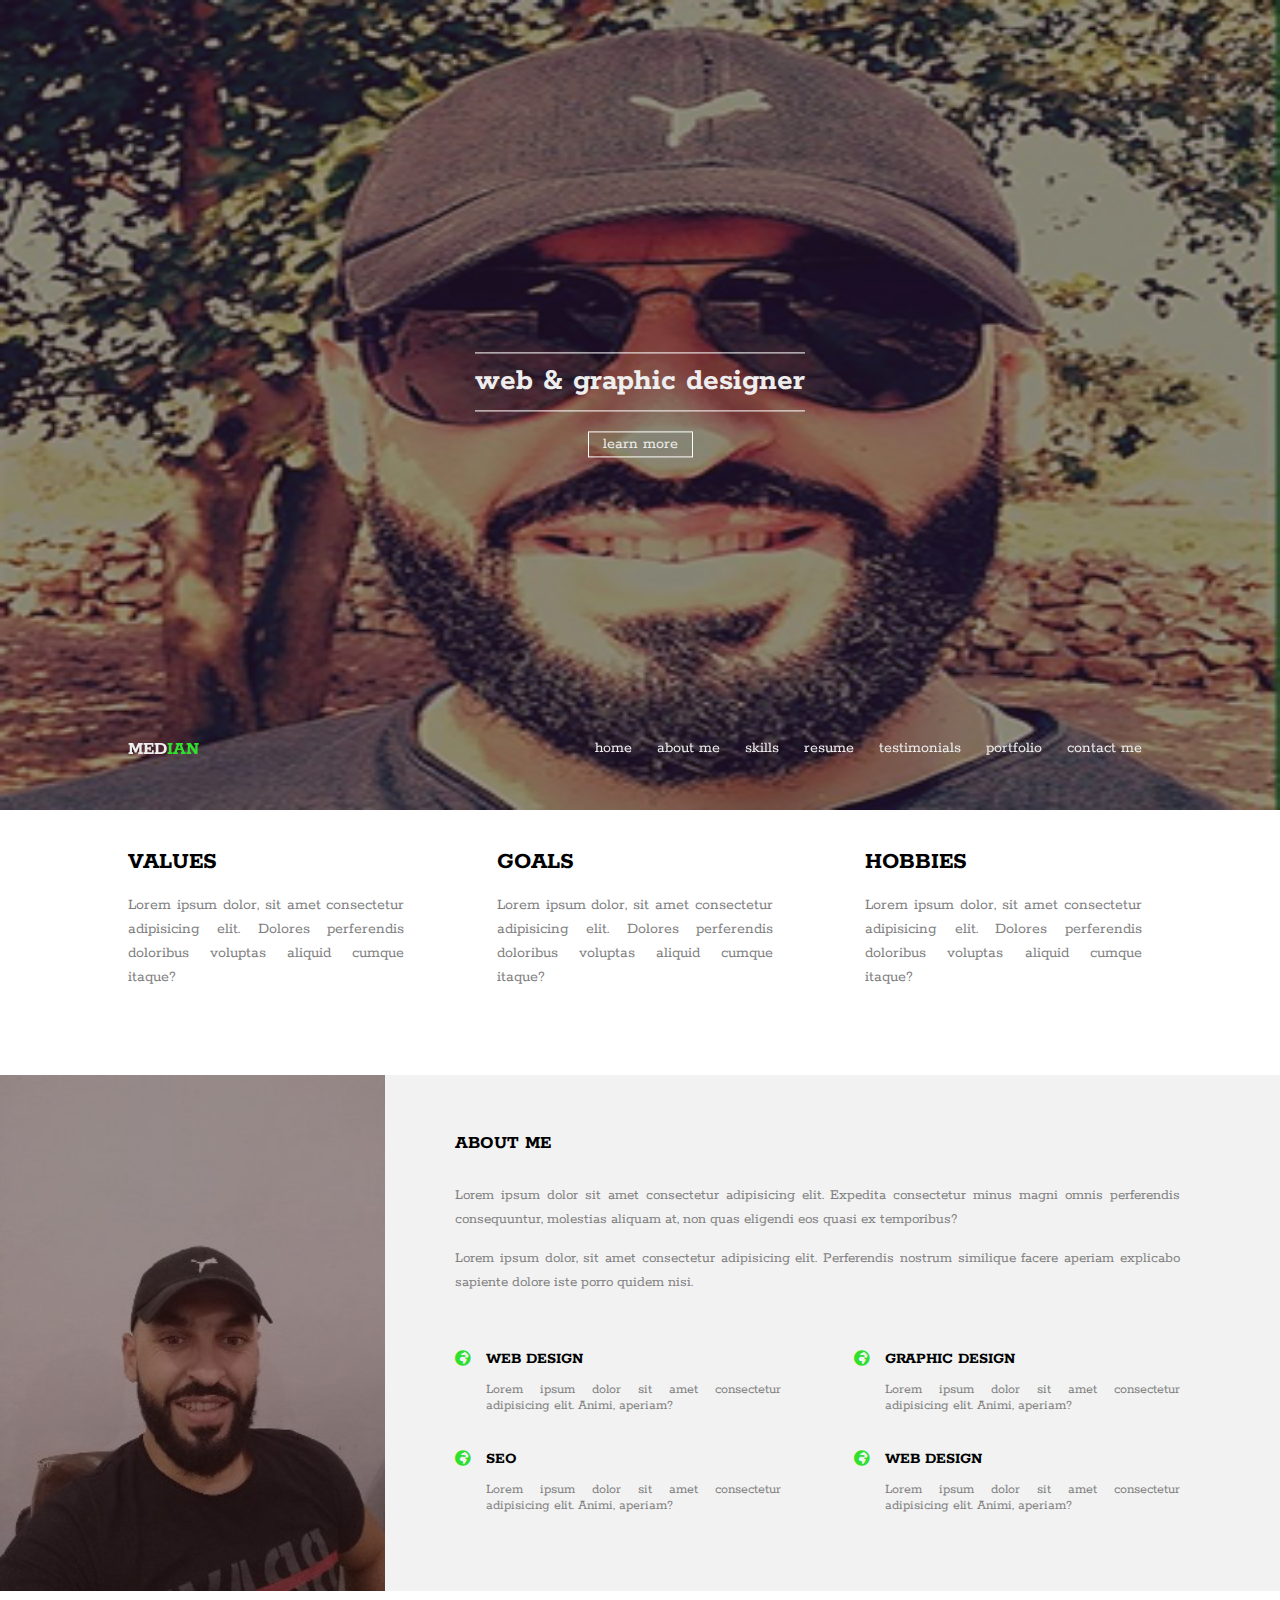
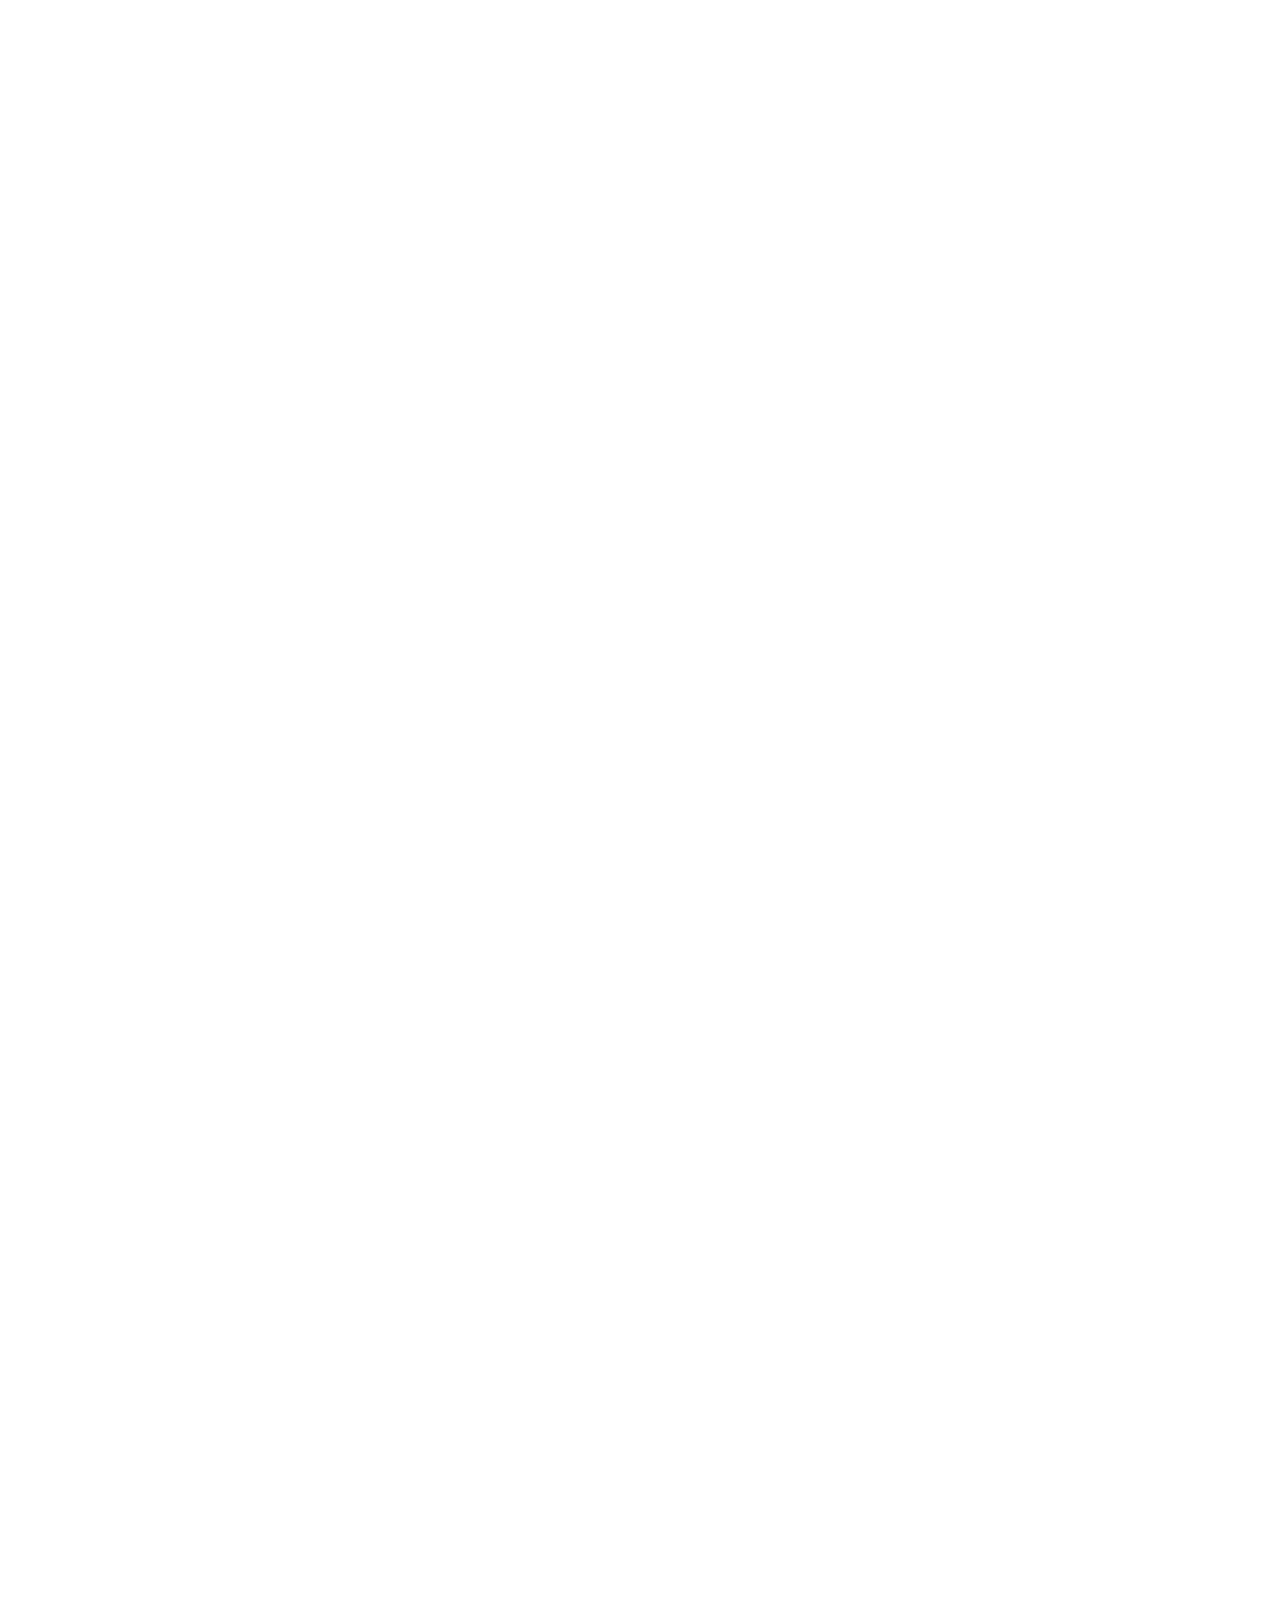
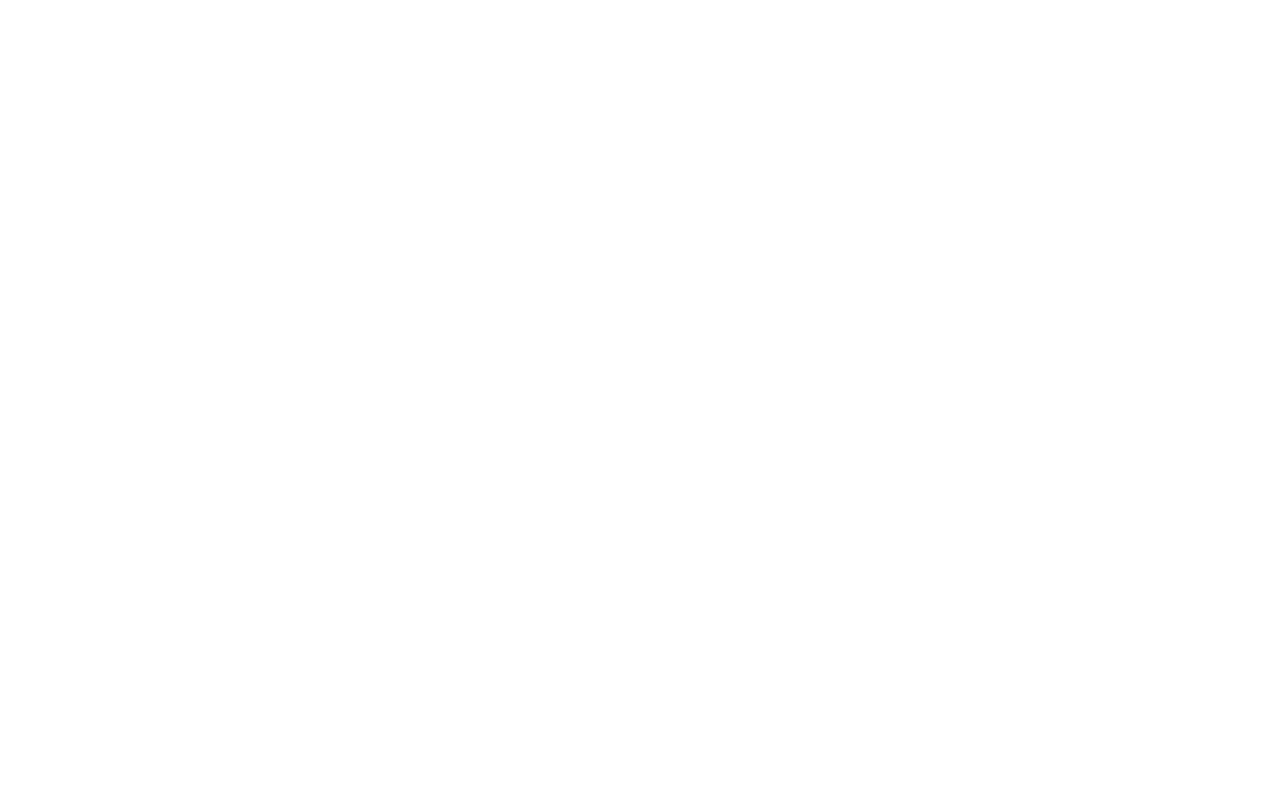
==== index.html @ 23474f19 "start" ====
<!DOCTYPE html>
<html lang="en" dir="ltr">

<head>
	<!-- main meta rules-->
	<meta charset="utf-8">
	<meta name="viewport" content="width=device-width, initial-scale=1">
	<!-- this for old browsers like edge  -->
	<meta http-equiv="X-UA-Compatible" content="ie=edge">
	<!-- main font for this web -->
	<link href="https://fonts.googleapis.com/css2?family=Rokkitt:wght@300&display=swap" rel="stylesheet">
	<!-- the best reset-->
	<link rel="stylesheet" href="css/normalize.css">
	<!-- font awesome-->
	<link rel="stylesheet" href="css/all.min.css">
	<!-- main css style files-->
	<link rel="stylesheet" href="css/style.css">
	<!-- to make old internet explore undestand new tags like header... or if was your own tag that you are created .....etc-->
	<script src="js/html5shiv.min.js"></script>
	<!-- JQuery library-->

	<title>median resume</title>
</head>

<body>
	<header>
		<div class="overlay">
			<div class="container">
				<div class="header_content">
					<div class="header_head">
						<h1 class="header_head_title">web & graphic designer</h1>
						<button>learn more</button>
					</div>
					<!-- ==============- -->
				</div>
			</div>
		</div>
	</header>

	<nav class="header_list">
		<div class="container">
			<h3 class="upper">med<span>ian</span></h3>
			<ul>
				<li><a class="m" href="#">home</a></li>
				<li><a href="#">about me</a></li>
				<li><a href="#">skills</a></li>
				<li><a href="#">resume</a></li>
				<li><a href="#">testimonials</a></li>
				<li><a href="#">portfolio</a></li>
				<li><a href="#">contact me</a></li>
			</ul>
		</div>
	</nav>
	<section class="info">
		<div class="container">
			<div class="info_content">
				<div class="info_content_item">
					<h2 class="upper">values</h2>
					<p>Lorem ipsum dolor, sit amet consectetur adipisicing elit.
						Dolores perferendis doloribus voluptas aliquid cumque itaque?</p>
				</div>
				<div class="info_content_item">
					<h2 class="upper">goals</h2>
					<p>Lorem ipsum dolor, sit amet consectetur adipisicing elit.
						Dolores perferendis doloribus voluptas aliquid cumque itaque?</p>
				</div>
				<div class="info_content_item">
					<h2 class="upper">hobbies</h2>
					<p>Lorem ipsum dolor, sit amet consectetur adipisicing elit.
						Dolores perferendis doloribus voluptas aliquid cumque itaque?</p>
				</div>
			</div>
		</div>
	</section>
	<!-- end info -->
	<section class="about">
		<div class="about_content">
			<div class="about_left">
				<div class="about_left_content">
					<div class="overlay"></div>
					<div class="about_left_content_img">
						<img src="images/mdian.jpeg" alt="my photo">
					</div>
				</div>
			</div>
			<!-- end about_left -->
			<div class="about_right">
				<div class="about_right_content">
					<div class="about_right_content_top">
						<h3 class="upper">about me</h3>
						<p>Lorem ipsum dolor sit amet consectetur adipisicing elit.
							Expedita consectetur minus magni omnis perferendis consequuntur, molestias aliquam at, non
							quas eligendi eos quasi ex temporibus?</p>
						<p>Lorem ipsum dolor, sit amet consectetur adipisicing elit. Perferendis nostrum
							similique facere aperiam explicabo sapiente dolore iste porro quidem nisi.</p>
					</div>
					<div class="about_right_content_bottom">
						<div class="bottom_content">
							<div class="bottom_content_item">
								<i class="icon fas fa-globe-africa"></i>
								<h4 class="upper">web design</h4>
								<p>Lorem ipsum dolor sit amet consectetur adipisicing elit. Animi, aperiam?</p>
							</div>
							<div class="bottom_content_item">
								<i class="icon fas fa-globe-africa"></i>
								<h4 class="upper">graphic design</h4>
								<p>Lorem ipsum dolor sit amet consectetur adipisicing elit. Animi, aperiam?</p>
							</div>
							<div class="bottom_content_item">
								<i class="icon fas fa-globe-africa"></i>
								<h4 class="upper">seo</h4>
								<p>Lorem ipsum dolor sit amet consectetur adipisicing elit. Animi, aperiam?</p>
							</div>
							<div class="bottom_content_item">
								<i class="icon fas fa-globe-africa"></i>
								<h4 class="upper">web design</h4>
								<p>Lorem ipsum dolor sit amet consectetur adipisicing elit. Animi, aperiam?</p>
							</div>
						</div>
					</div>
				</div>
			</div>
			<!-- end about_right -->
		</div>
		<!-- end about content -->
	</section>
	<!-- end about -->

	<!-- start my skills  -->
		
	<!-- end my skills  -->



	<script src="js/jquery-3.4.1.min.js"></script>
	<!-- my java script plugins-->
	<script src="js/plugins.js"></script>
</body>

</html>
---- css/style.css ----
/* ============================
start global style
=============================== */


/* =============================
end global style 
=================================*/

/* ===================================
start common style 
=======================================*/


body {
  font-family: 'Rokkitt', serif;
  height: 4000px;
}

.container {
  width: 80%;
  margin: auto;
}

ul {
  list-style-type: none;
  padding: 0;
  margin: 0;
}

a {
  text-decoration: none;
}

header h1,
h2 {
  padding: 0;
  margin: 0;
}

.overlay {
  position: absolute;
  top: 0;
  left: 0;
  right: 0;
  bottom: 0;
  width: 100%;
  height: 100%;
  background-color: rgb(49, 26, 26, 0.5);
}

.upper {
  text-transform: uppercase;
}

:root {
  --green-color: rgb(47, 224, 47);
}

/*======================================
 end common style 
 =======================================*/
/* start header  */
header {
  position: relative;
  background: url(../images/mypic.jpg) center no-repeat;
  background-size: 100% 100%;
  /* background-attachment: fixed; */
  height: 90vh;
  color: #fff;
  text-align: center;

}

.header-content {}

.header_head {
  position: absolute;
  top: 50%;
  left: 50%;
  transform: translate(-50%, -50%);
  color: #eee;

}

.header_head_title {
  border-top: 1px solid white;
  border-bottom: 1px solid white;
  padding: 10px 0;
  margin-bottom: 20px;
}

.header_head button {
  background-color: transparent;
  border: 0;
  color: #eee;
  padding: 3px 14px;
  border: 1px solid white;
}

.header_head button:hover {
  background-color: var(--green-color);
  color: white;
  cursor: pointer;
}

.header_list {
  position: sticky;
  top: 0;
  margin-top: -90px;
  overflow: hidden;
  transition: all .7 ease-in-out;
  z-index: 1000;
}

.header_list h3 {
  float: left;
  color: #eee
}

.header_list h3 span {
  color: rgb(47, 224, 47);

}

.header_list ul {
  float: right;
  margin-top: 14px;
}

.header_list ul li {
  display: inline-block
}

.header_list ul li a {
  display: inline-block;
  color: #eee;
  padding: 5px 10px
}

.header_list ul li a:hover {
  color: rgb(47, 224, 47);
}

/* end header */

/* start info */
.info_content {
  padding: 70px 0;
  display: flex;
  justify-content: space-between;
}

.info_content_item {
  width: 27%;
  text-align: justify;
  margin-right: 1%;
}

.info_content_item p {
  color: gray;
  font-size: 16px;
  line-height: 1.5;

}

/* end info */
/* start about */
.about {
  box-sizing: border-box;
  height: 30vh;
  text-align: justify;
}

.about_content {
  display: flex;
}

.about_left {
  width: 34%;
  position: relative;
}

.about_left_content_img {
  width: 100%;
  height: 516px;
}

.about_left_content_img img {
  width: 100%;
  height: 100%;
}


.about_right {
  width: 64%;
  background-color: #f2f2f2;
  padding: 30px 100px 30px 70px;
}

.about_right_content_top h3 {
  padding: 10px 0;
}

.about_right_content_top p {
  color: gray;
  font-size: 15px;
  line-height: 1.6;
}

.about_right_content_bottom {
  padding-top: 40px;
}

.bottom_content {
  display: flex;
  flex-wrap: wrap;
}

.bottom_content_item {
  width: 45%;
  height: 100px;

}

.bottom_content_item:nth-child(odd) {
  margin-right: 10%;

}

.bottom_content_item h4 {
  padding: 0;
  margin: 0;
}

.bottom_content_item p {
  color: gray;
  font-size: 14px;

}

.bottom_content_item h4 {
  font-size: 16px;
  font-weight: bold;
}

.bottom_content_item .icon {
  height: 100%;
  float: left;
  margin-right: 15px;
  color: var(--green-color);
}


/* end about */








/*  i think you must do spicifec file for media query */

/* media qwery */

@media screen and (max:200px) {
  .container {
    grid-template-columns: 100%;
  }

}

@media only screen and (max-width: 600px) {
  body {
    background-color: lightblue;
  }

  .container {
    grid-template-columns: 100%;
  }

  .aside-content {
    grid-column: 1/2;
  }

  .main-content {
    grid-column: 1/2;
  }


}

/* media qwery */
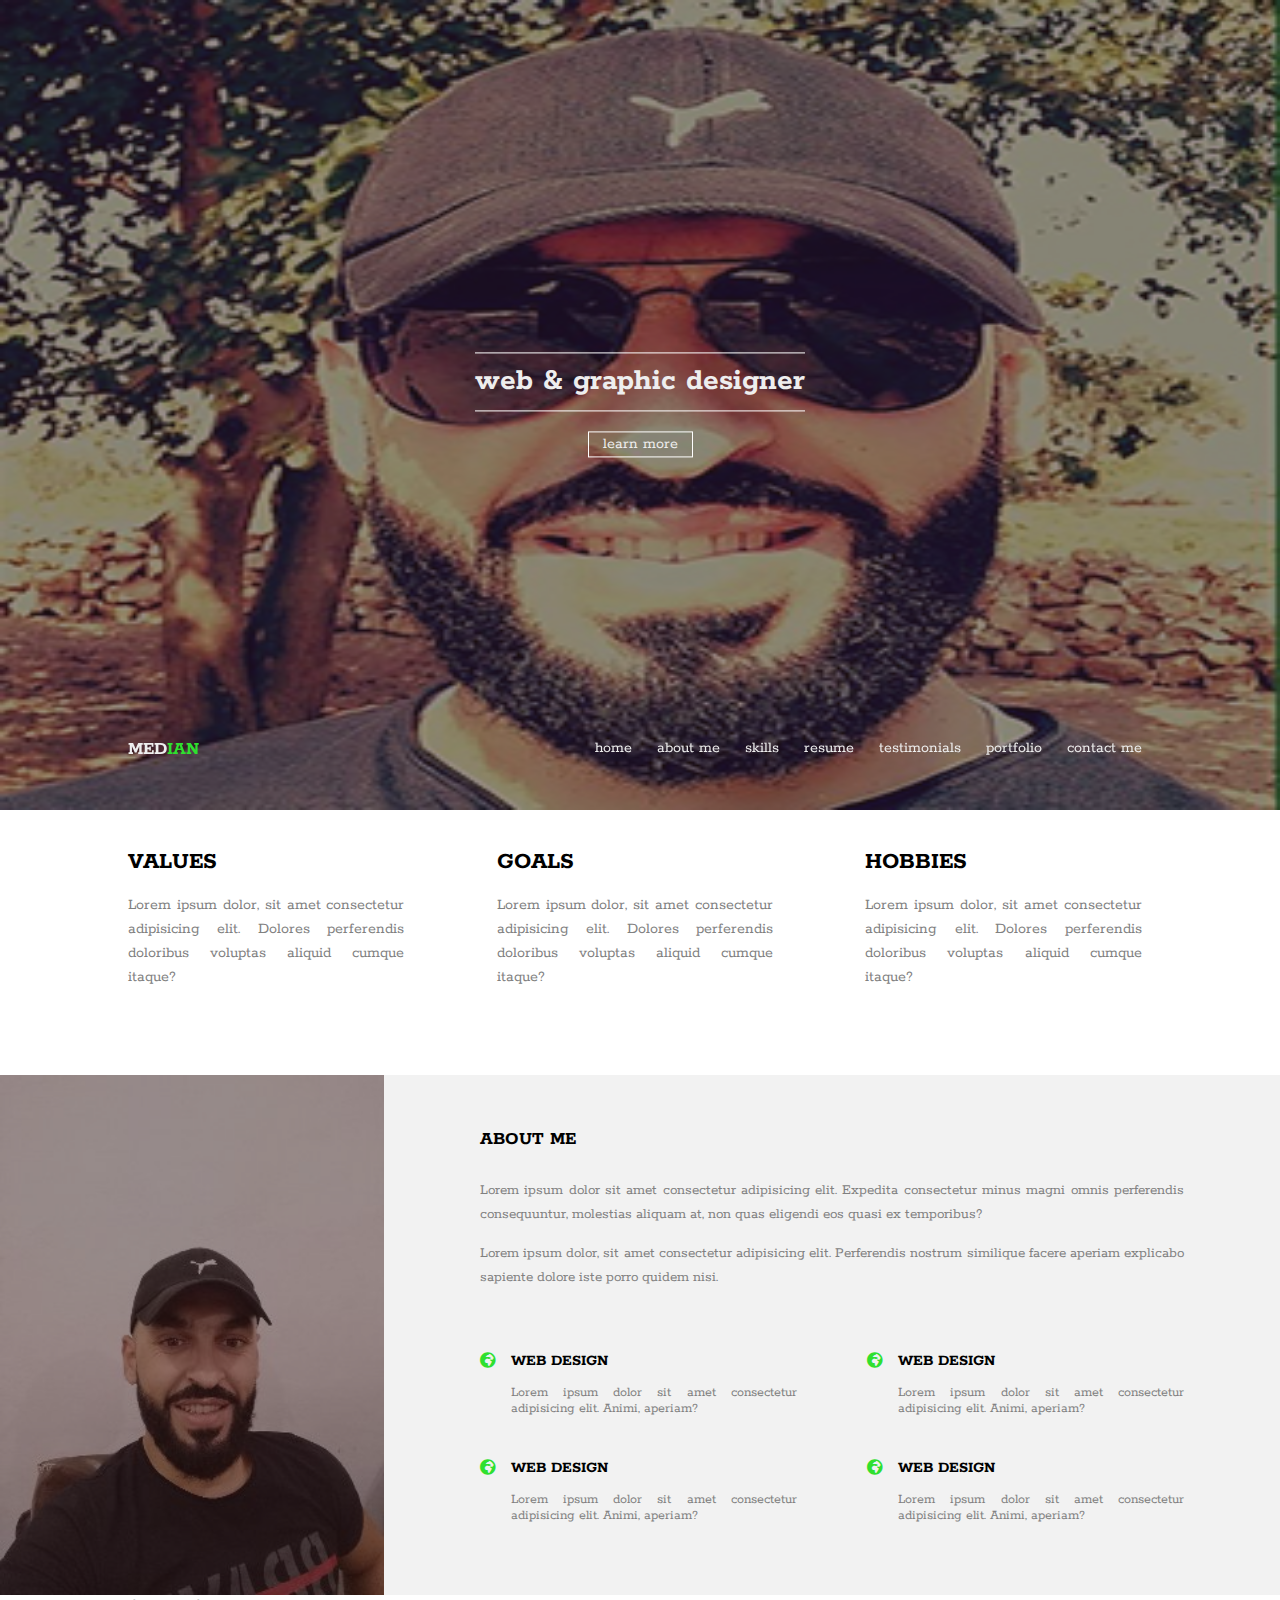
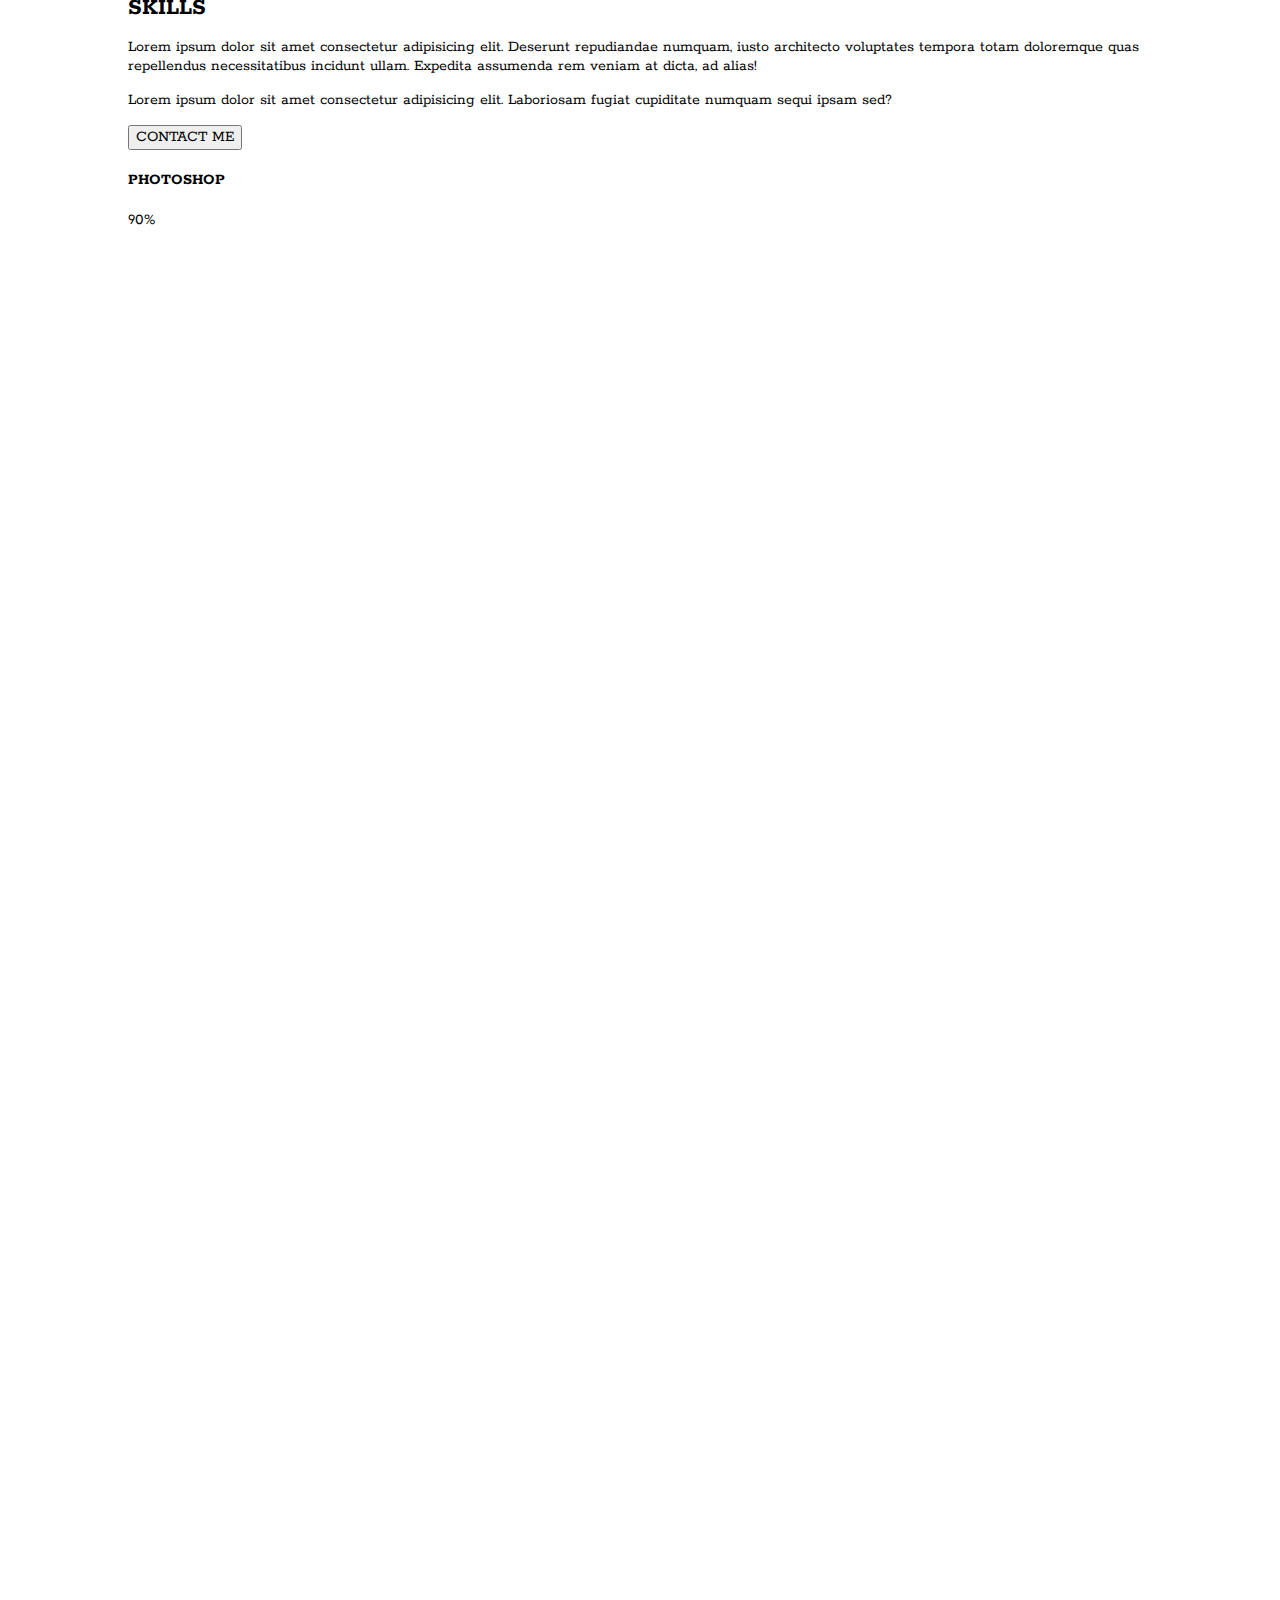
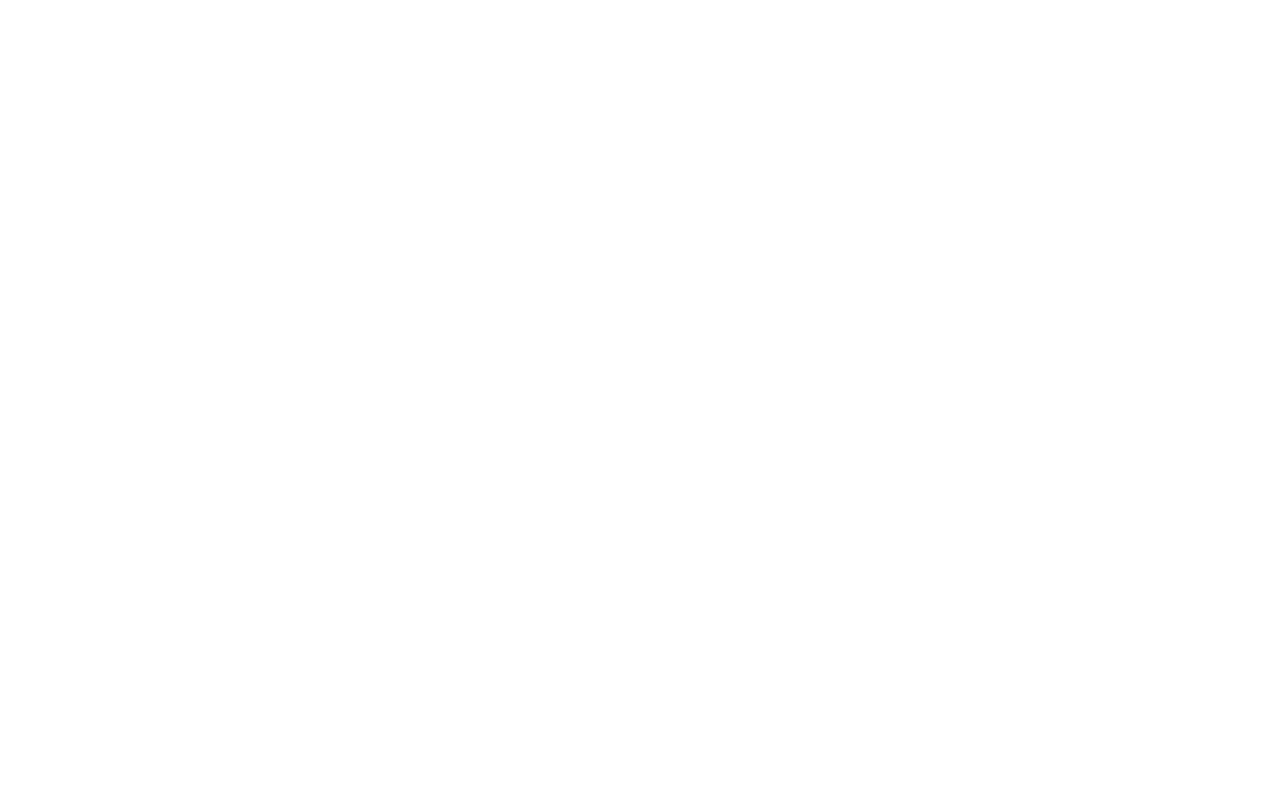
==== commit d4c864d6: "more things was wrong!" ====
--- a/index.html
+++ b/index.html
@@ -49,8 +49,10 @@
 				<li><a href="#">portfolio</a></li>
 				<li><a href="#">contact me</a></li>
 			</ul>
+
 		</div>
 	</nav>
+
 	<section class="info">
 		<div class="container">
 			<div class="info_content">
@@ -72,6 +74,7 @@
 			</div>
 		</div>
 	</section>
+
 	<!-- end info -->
 	<section class="about">
 		<div class="about_content">
@@ -103,12 +106,7 @@
 							</div>
 							<div class="bottom_content_item">
 								<i class="icon fas fa-globe-africa"></i>
-								<h4 class="upper">graphic design</h4>
-								<p>Lorem ipsum dolor sit amet consectetur adipisicing elit. Animi, aperiam?</p>
-							</div>
-							<div class="bottom_content_item">
-								<i class="icon fas fa-globe-africa"></i>
-								<h4 class="upper">seo</h4>
+								<h4 class="upper">web design</h4>
 								<p>Lorem ipsum dolor sit amet consectetur adipisicing elit. Animi, aperiam?</p>
 							</div>
 							<div class="bottom_content_item">
@@ -116,18 +114,51 @@
 								<h4 class="upper">web design</h4>
 								<p>Lorem ipsum dolor sit amet consectetur adipisicing elit. Animi, aperiam?</p>
 							</div>
+							<div class="bottom_content_item">
+								<i class="icon fas fa-globe-africa"></i>
+								<h4 class="upper">web design</h4>
+								<p>Lorem ipsum dolor sit amet consectetur adipisicing elit. Animi, aperiam?</p>
+							</div>
+
+
 						</div>
+
 					</div>
+
 				</div>
 			</div>
+
 			<!-- end about_right -->
 		</div>
 		<!-- end about content -->
 	</section>
 	<!-- end about -->
 
-	<!-- start my skills  -->
-		
+
+	<section class="skills">
+		<div class="container">
+			<h2 class="upper">skills</h2>
+			<div class="skills_content">
+				<div class="skill_left">
+					<p>Lorem ipsum dolor sit amet consectetur adipisicing elit. Deserunt repudiandae numquam,
+						iusto architecto voluptates tempora totam doloremque quas repellendus necessitatibus incidunt
+						ullam. Expedita assumenda rem veniam at dicta, ad alias!</p>
+					<p>Lorem ipsum dolor sit amet consectetur adipisicing elit. Laboriosam fugiat cupiditate numquam
+						sequi ipsam sed?</p>
+					<button class="upper">contact me</button>
+				</div>
+				<div class="skill_right">
+					<div class="skill_right_item">
+						<h4 class="upper">photoshop</h4>
+						<div class="back">
+							<div class="front">90%</div>
+						</div>
+					</div>
+				</div>
+			</div>
+		</div>
+	</section>
+
 	<!-- end my skills  -->
 
 
--- a/css/style.css
+++ b/css/style.css
@@ -55,6 +55,10 @@
 
 :root {
   --green-color: rgb(47, 224, 47);
+}
+
+.clearfix {
+  clear: both
 }
 
 /*======================================
@@ -118,6 +122,13 @@
   color: #eee
 }
 
+.here {
+  height: 30px;
+  background-color: gray;
+  margin: 20px 0;
+  clear: both
+}
+
 .header_list h3 span {
   color: rgb(47, 224, 47);
 
@@ -167,23 +178,29 @@
 /* end info */
 /* start about */
 .about {
-  box-sizing: border-box;
-  height: 30vh;
+
+  /* height: 30vh; */
   text-align: justify;
+
+
 }
 
 .about_content {
   display: flex;
+  flex-wrap: wrap;
 }
 
 .about_left {
-  width: 34%;
+  width: 30%;
   position: relative;
+  z-index: -1;
+  text-align: justify;
+
 }
 
 .about_left_content_img {
   width: 100%;
-  height: 516px;
+  height: 520px;
 }
 
 .about_left_content_img img {
@@ -193,9 +210,9 @@
 
 
 .about_right {
-  width: 64%;
+  width: 55%;
   background-color: #f2f2f2;
-  padding: 30px 100px 30px 70px;
+  padding: 2% 7.5%;
 }
 
 .about_right_content_top h3 {
@@ -220,6 +237,8 @@
 .bottom_content_item {
   width: 45%;
   height: 100px;
+  margin-top: 1%;
+  float: left;
 
 }
 
@@ -252,7 +271,26 @@
 }
 
 
+
+
 /* end about */
+/* start skills */
+.skills {}
+
+.skills_content {}
+
+.skill_left {}
+
+.skill_right {}
+
+.skill_right_item {}
+
+.back {}
+
+.front {}
+
+/* end skills */
+
 
 
 
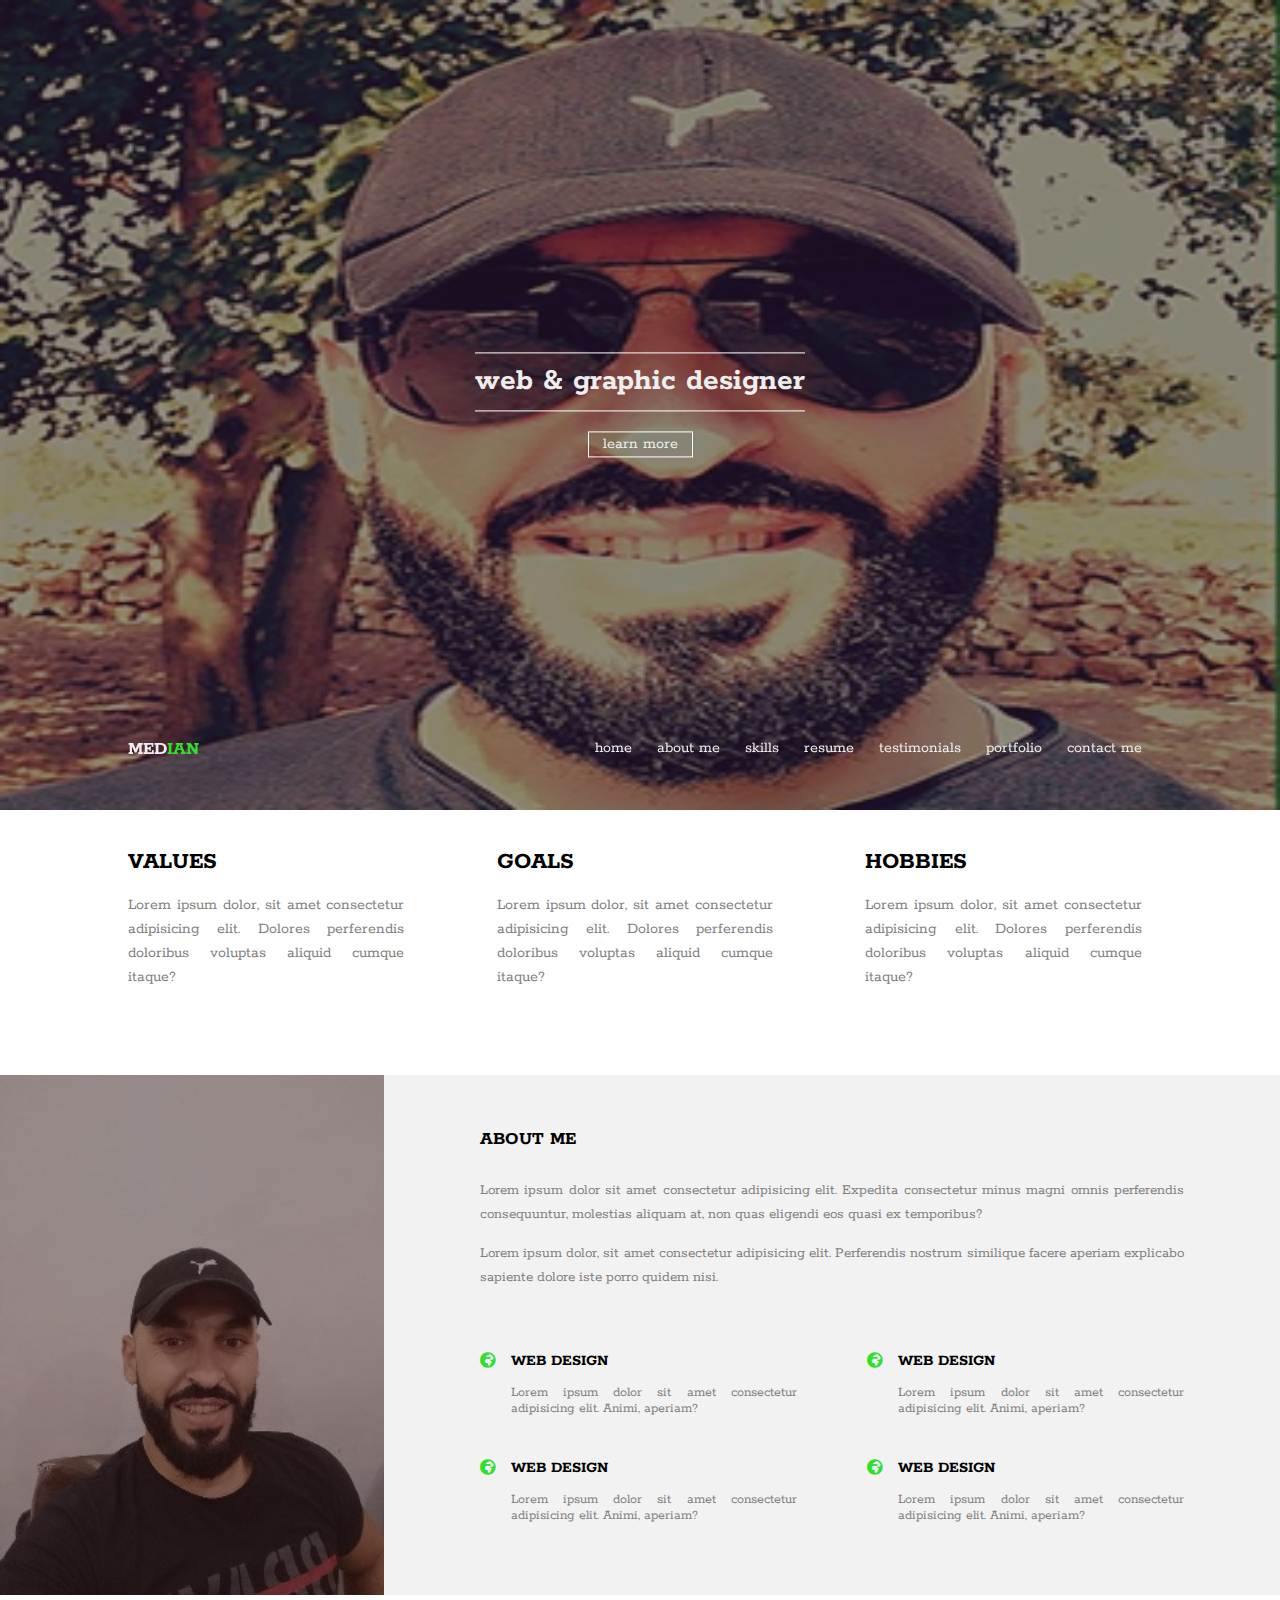
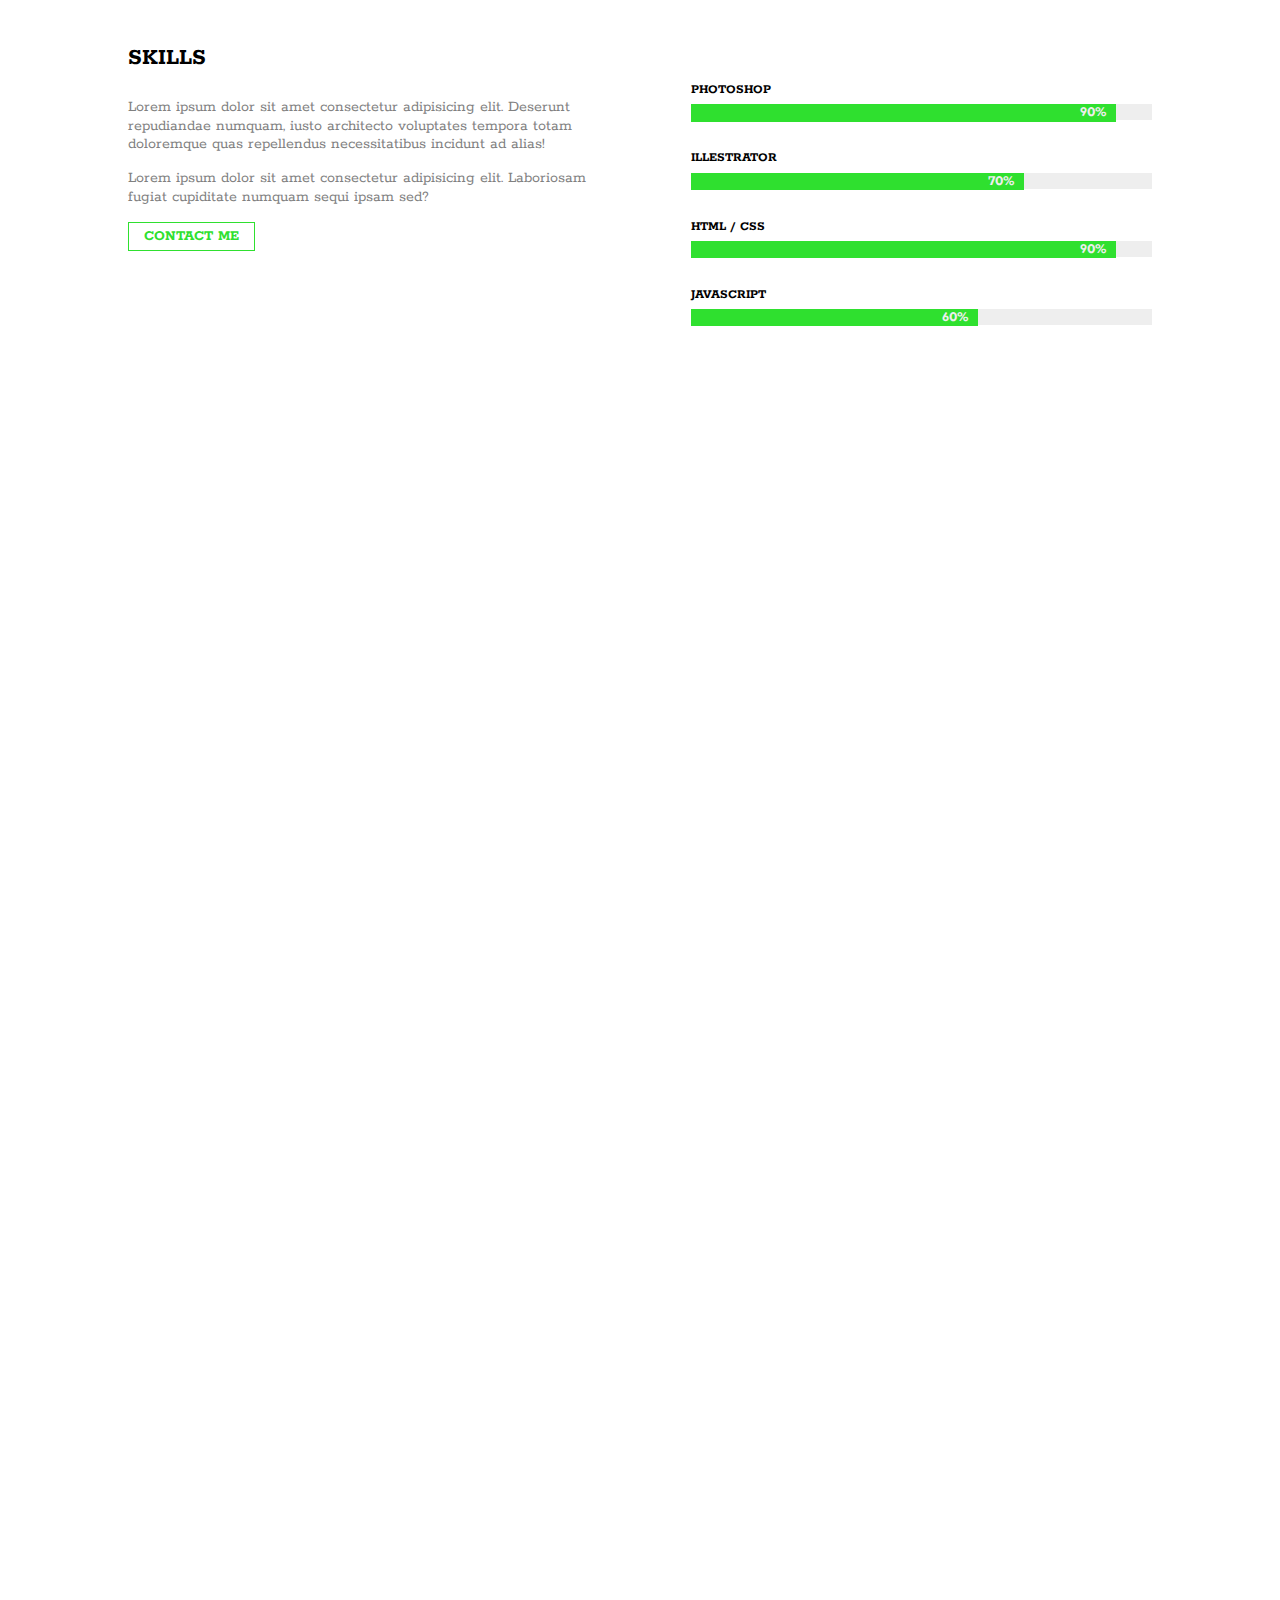
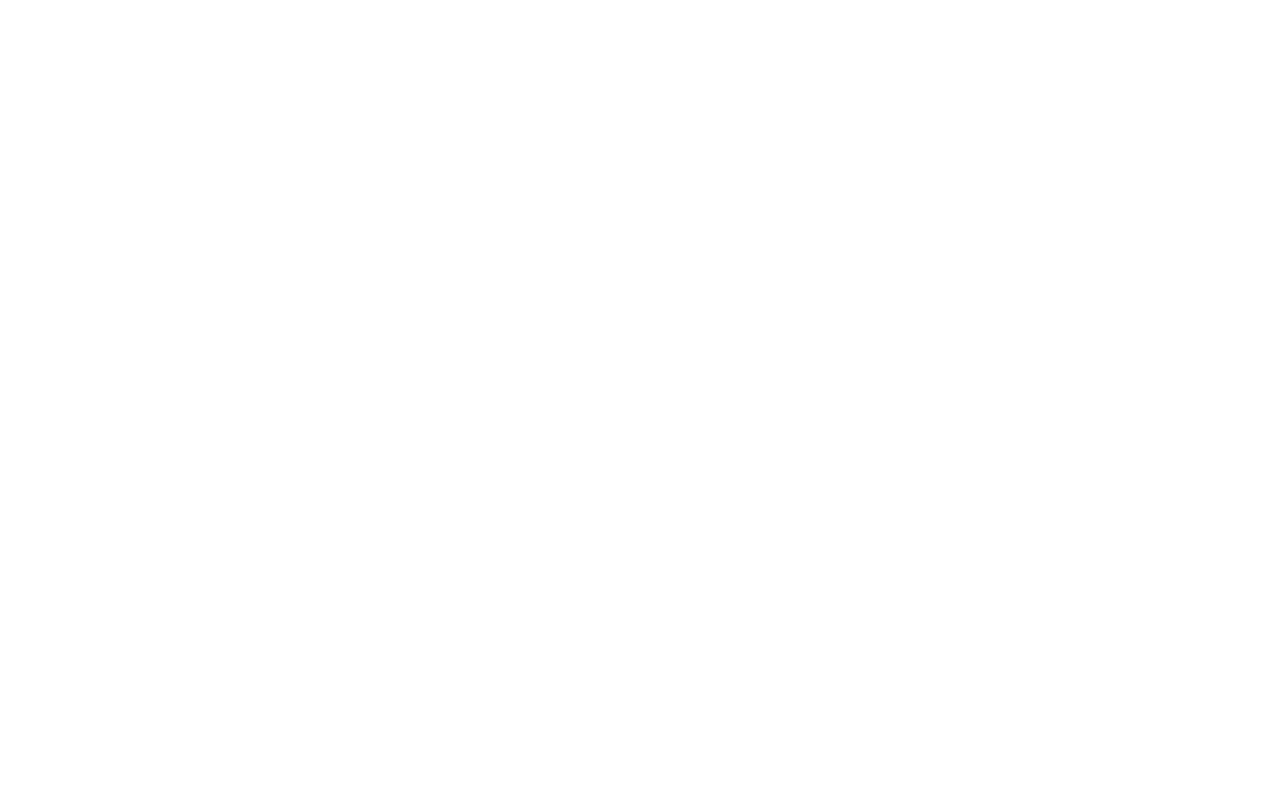
==== commit 45ff3ed4: "skills section is done" ====
--- a/index.html
+++ b/index.html
@@ -142,16 +142,34 @@
 				<div class="skill_left">
 					<p>Lorem ipsum dolor sit amet consectetur adipisicing elit. Deserunt repudiandae numquam,
 						iusto architecto voluptates tempora totam doloremque quas repellendus necessitatibus incidunt
-						ullam. Expedita assumenda rem veniam at dicta, ad alias!</p>
+						ad alias!</p>
 					<p>Lorem ipsum dolor sit amet consectetur adipisicing elit. Laboriosam fugiat cupiditate numquam
 						sequi ipsam sed?</p>
 					<button class="upper">contact me</button>
 				</div>
 				<div class="skill_right">
 					<div class="skill_right_item">
-						<h4 class="upper">photoshop</h4>
+						<h5 class="upper">photoshop</h5>
 						<div class="back">
 							<div class="front">90%</div>
+						</div>
+					</div>
+					<div class="skill_right_item">
+						<h5 class="upper">illestrator</h5>
+						<div class="back">
+							<div class="front">70%</div>
+						</div>
+					</div>
+					<div class="skill_right_item">
+						<h5 class="upper">html / css</h5>
+						<div class="back">
+							<div class="front">90%</div>
+						</div>
+					</div>
+					<div class="skill_right_item">
+						<h5 class="upper">javascript</h5>
+						<div class="back">
+							<div class="front">60%</div>
 						</div>
 					</div>
 				</div>
--- a/css/style.css
+++ b/css/style.css
@@ -275,19 +275,67 @@
 
 /* end about */
 /* start skills */
-.skills {}
-
-.skills_content {}
-
-.skill_left {}
-
-.skill_right {}
-
-.skill_right_item {}
-
-.back {}
-
-.front {}
+.skills {
+  padding: 40px 0;
+}
+.skills h2{
+  padding:10px 0;
+}
+
+.skills_content {
+  display: flex;
+  justify-content: space-between;
+}
+
+.skill_left {
+  width: 45%;
+}
+.skill_left p{
+  color: gray;
+}
+
+.skill_left button{
+  background-color: transparent;
+  border: 1px solid var(--green-color);
+  padding: 5px 15px;
+  color: var(--green-color);
+  font-weight: bold;
+  font-size: 15px;
+}
+.skill_right {
+  width: 45%;
+}
+
+.skill_right_item {
+  margin-bottom:30px;
+}
+.skill_right_item:nth-child(2) .front{
+  width: 70%;
+}
+.skill_right_item:nth-child(4) .front{
+  width: 60%;
+}
+.skill_right_item h5{
+  padding:0;
+  margin: 0;
+  margin-bottom: 7px;
+}
+
+.back {
+  width: 100%;
+  height: 16px;
+  background-color: #eee;
+}
+
+.front {
+  font-size: 15px;
+  font-weight:bold;
+  text-align: right;
+  width: 90%;
+  background-color: var(--green-color);
+  color: #eee;
+  padding-right:10px;
+
 
 /* end skills */
 
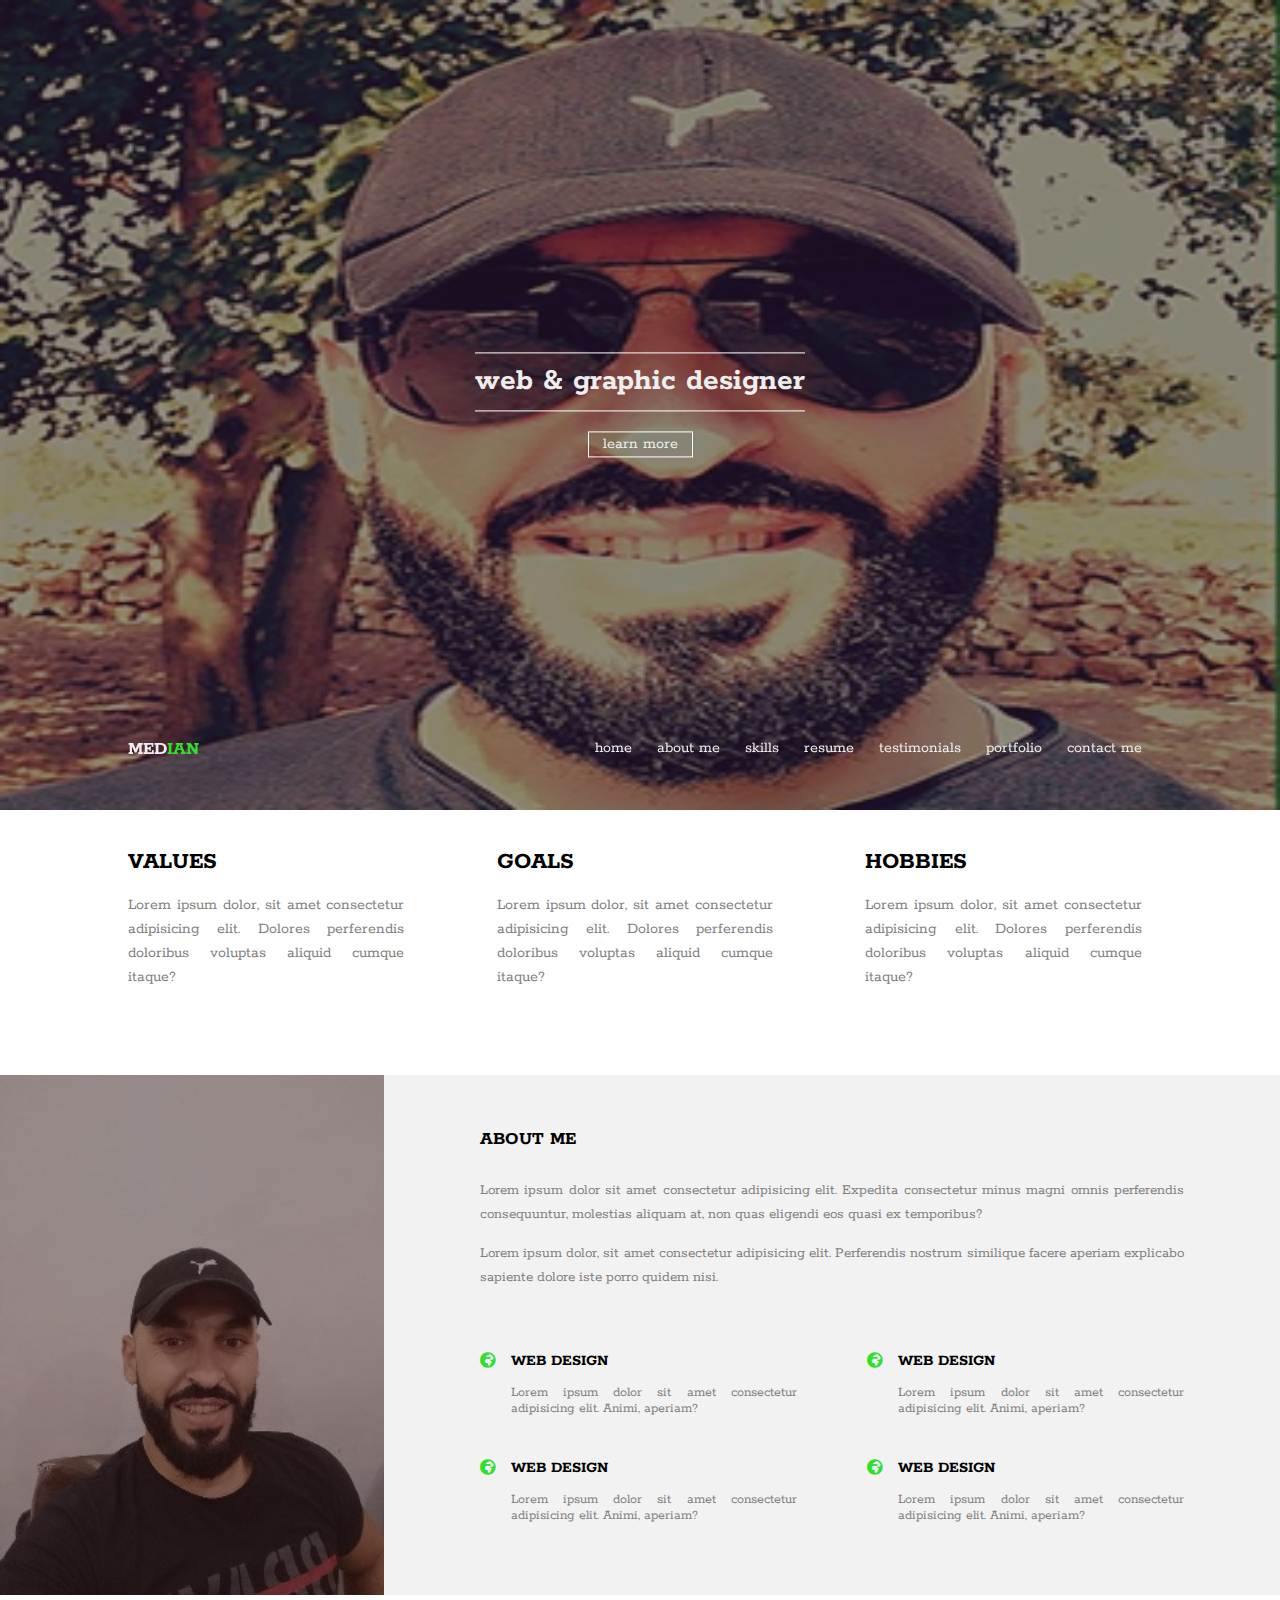
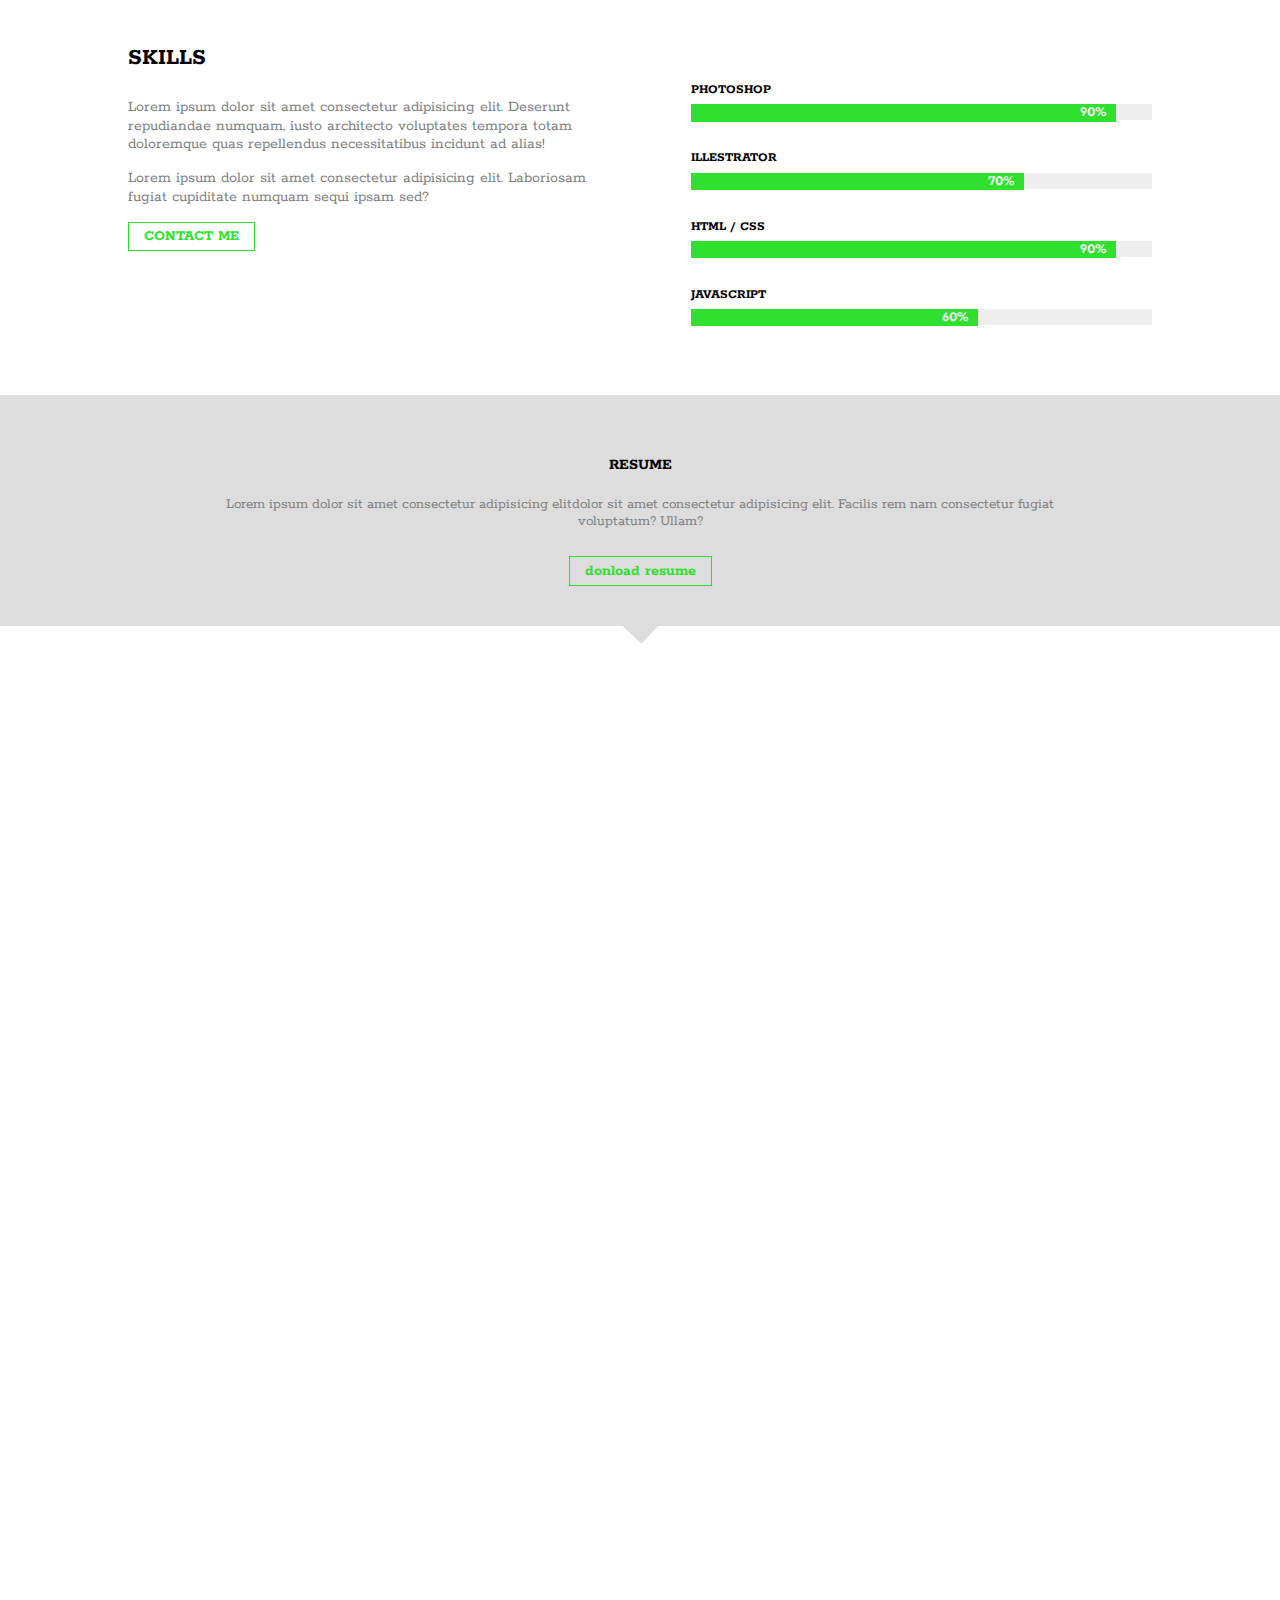
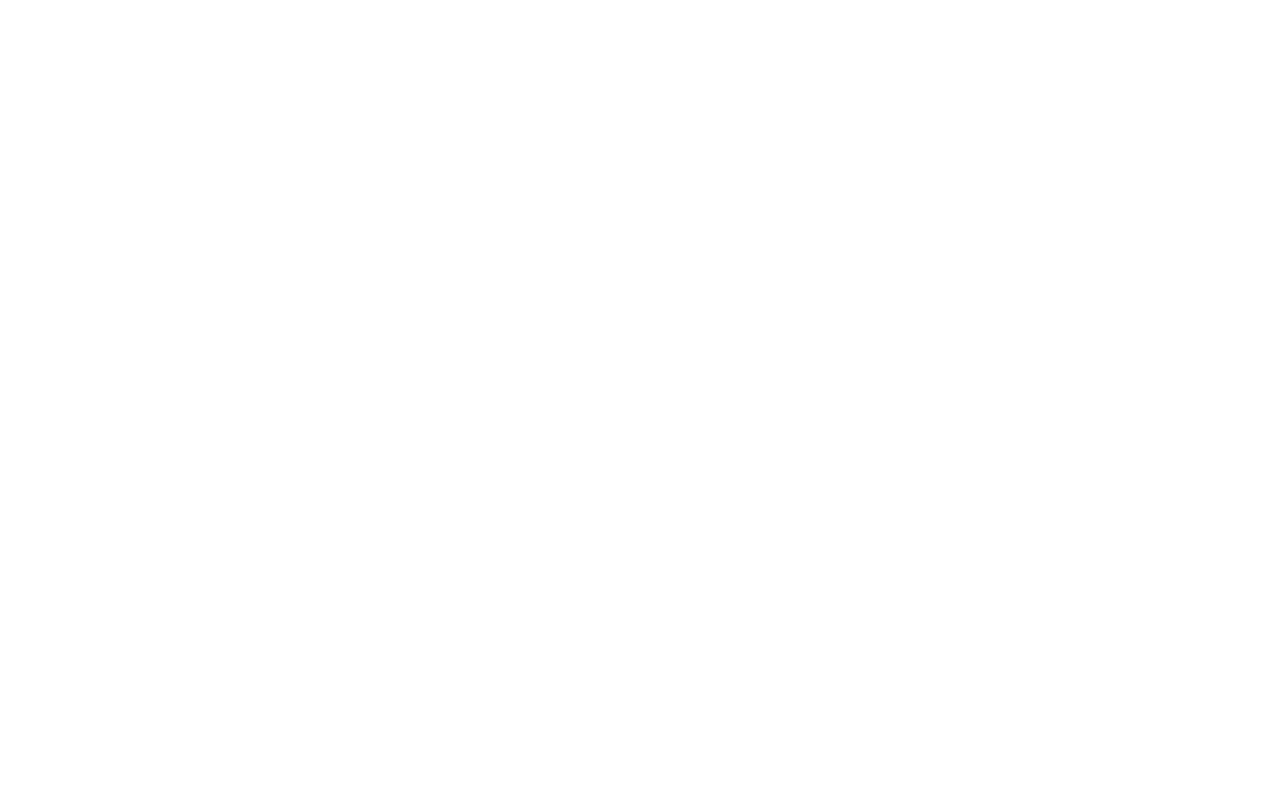
==== commit b5c62931: "resume section done" ====
--- a/index.html
+++ b/index.html
@@ -178,6 +178,17 @@
 	</section>
 
 	<!-- end my skills  -->
+	<!-- start resume -->
+	<section class="resume">
+		<div class="resume_content">
+			<h4 class="upper">resume</h4>
+			<p>Lorem ipsum dolor sit amet consectetur adipisicing elitdolor sit amet consectetur adipisicing elit.
+				Facilis rem nam consectetur
+				fugiat voluptatum? Ullam?</p>
+			<button>donload resume</button>
+		</div>
+	</section>
+	<!-- end resume -->
 
 
 
--- a/css/style.css
+++ b/css/style.css
@@ -278,8 +278,9 @@
 .skills {
   padding: 40px 0;
 }
-.skills h2{
-  padding:10px 0;
+
+.skills h2 {
+  padding: 10px 0;
 }
 
 .skills_content {
@@ -290,11 +291,12 @@
 .skill_left {
   width: 45%;
 }
-.skill_left p{
+
+.skill_left p {
   color: gray;
 }
 
-.skill_left button{
+.skill_left button {
   background-color: transparent;
   border: 1px solid var(--green-color);
   padding: 5px 15px;
@@ -302,21 +304,25 @@
   font-weight: bold;
   font-size: 15px;
 }
+
 .skill_right {
   width: 45%;
 }
 
 .skill_right_item {
-  margin-bottom:30px;
-}
-.skill_right_item:nth-child(2) .front{
+  margin-bottom: 30px;
+}
+
+.skill_right_item:nth-child(2) .front {
   width: 70%;
 }
-.skill_right_item:nth-child(4) .front{
+
+.skill_right_item:nth-child(4) .front {
   width: 60%;
 }
-.skill_right_item h5{
-  padding:0;
+
+.skill_right_item h5 {
+  padding: 0;
   margin: 0;
   margin-bottom: 7px;
 }
@@ -329,15 +335,59 @@
 
 .front {
   font-size: 15px;
-  font-weight:bold;
+  font-weight: bold;
   text-align: right;
   width: 90%;
   background-color: var(--green-color);
   color: #eee;
-  padding-right:10px;
-
+  padding-right: 10px;
+}
 
 /* end skills */
+
+/* start resume */
+.resume {
+  padding: 40px;
+  text-align: center;
+  background-color: #ddd;
+  position: relative;
+}
+
+.resume p {
+  color: gray;
+  width: 70%;
+  margin: auto;
+  margin-bottom: 25px;
+  font-size: 15px;
+
+
+}
+
+.resume_content {}
+
+.resume_content button {
+  background-color: transparent;
+  padding: 5px 15px;
+  border: 1px solid var(--green-color);
+  color: var(--green-color);
+  font-weight: bold;
+}
+
+.resume::after {
+  content: '';
+  display: block;
+  width: 100px;
+  height: 100px;
+  background-color: #dddddd;
+  position: absolute;
+  transform: rotate(43deg);
+  left: 46%;
+  bottom: 3;
+  bottom: 3px;
+  z-index: -1
+}
+
+/* end resume */
 
 
 
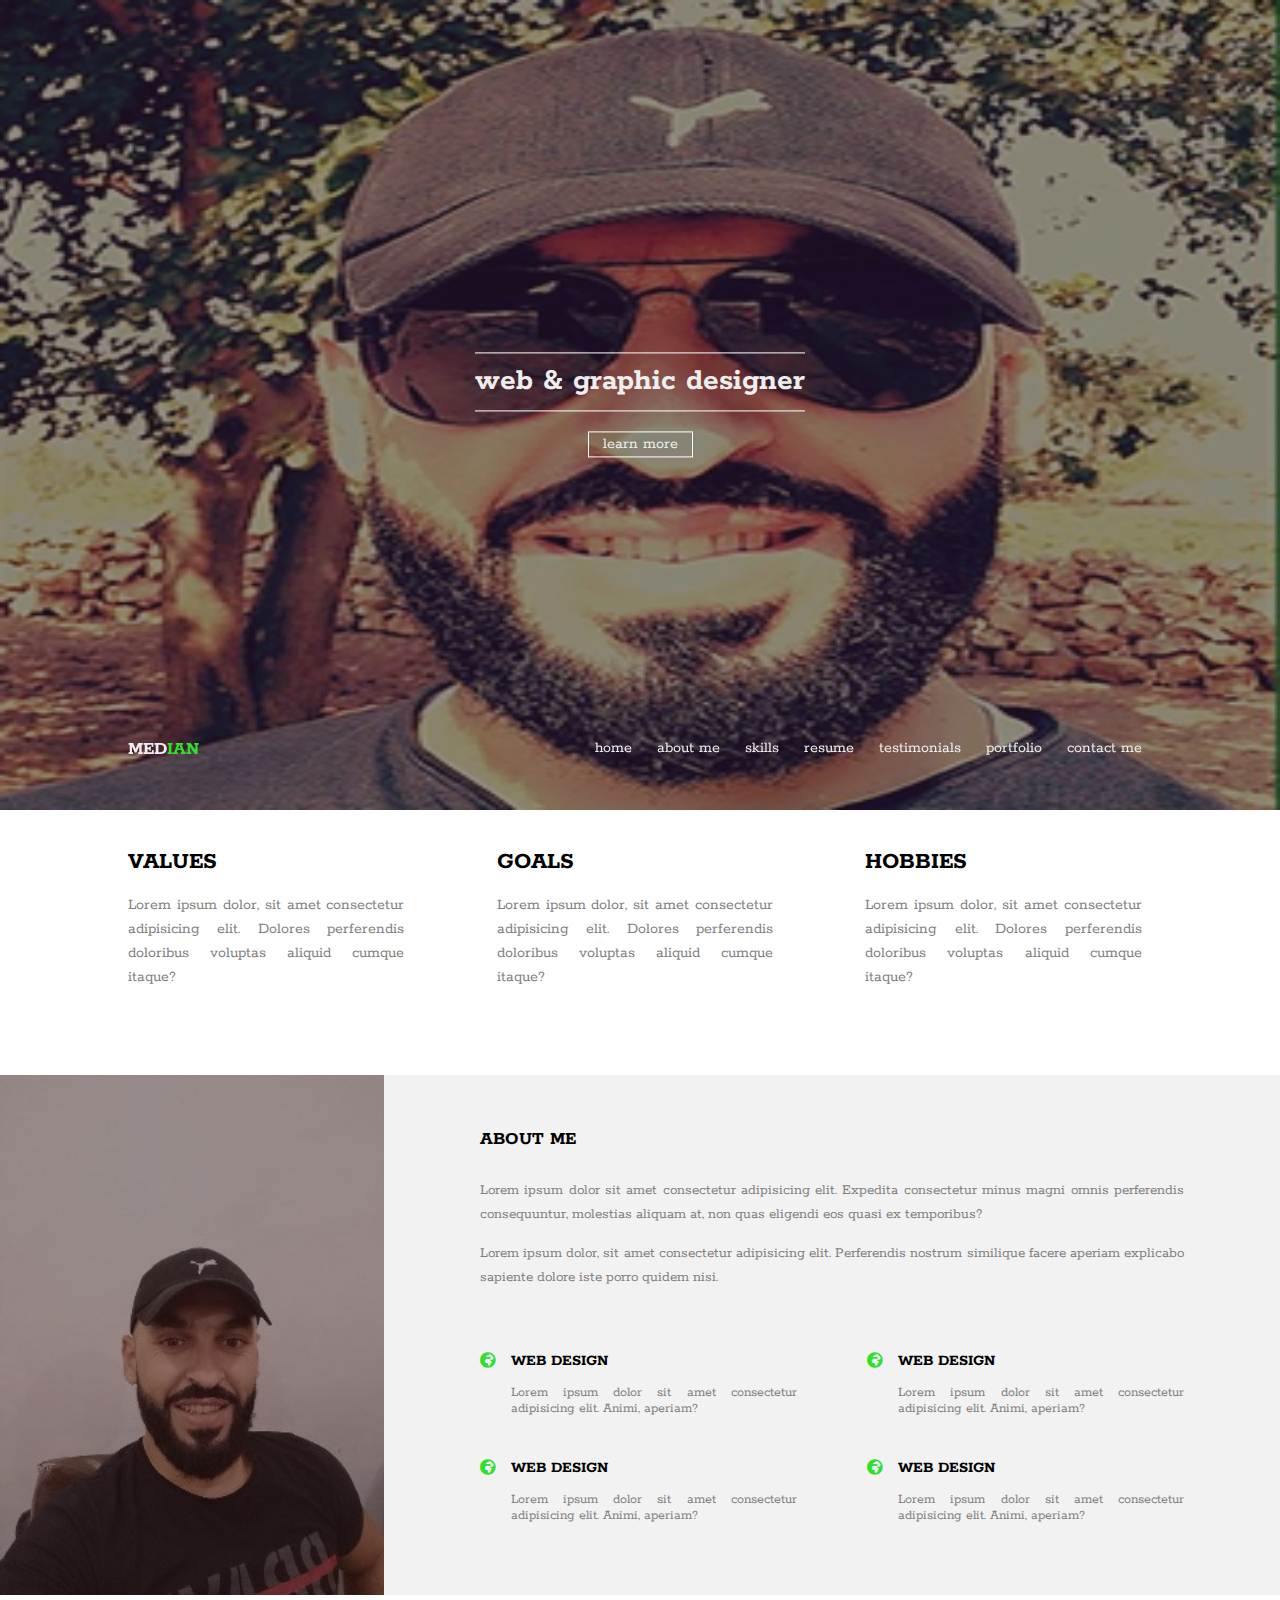
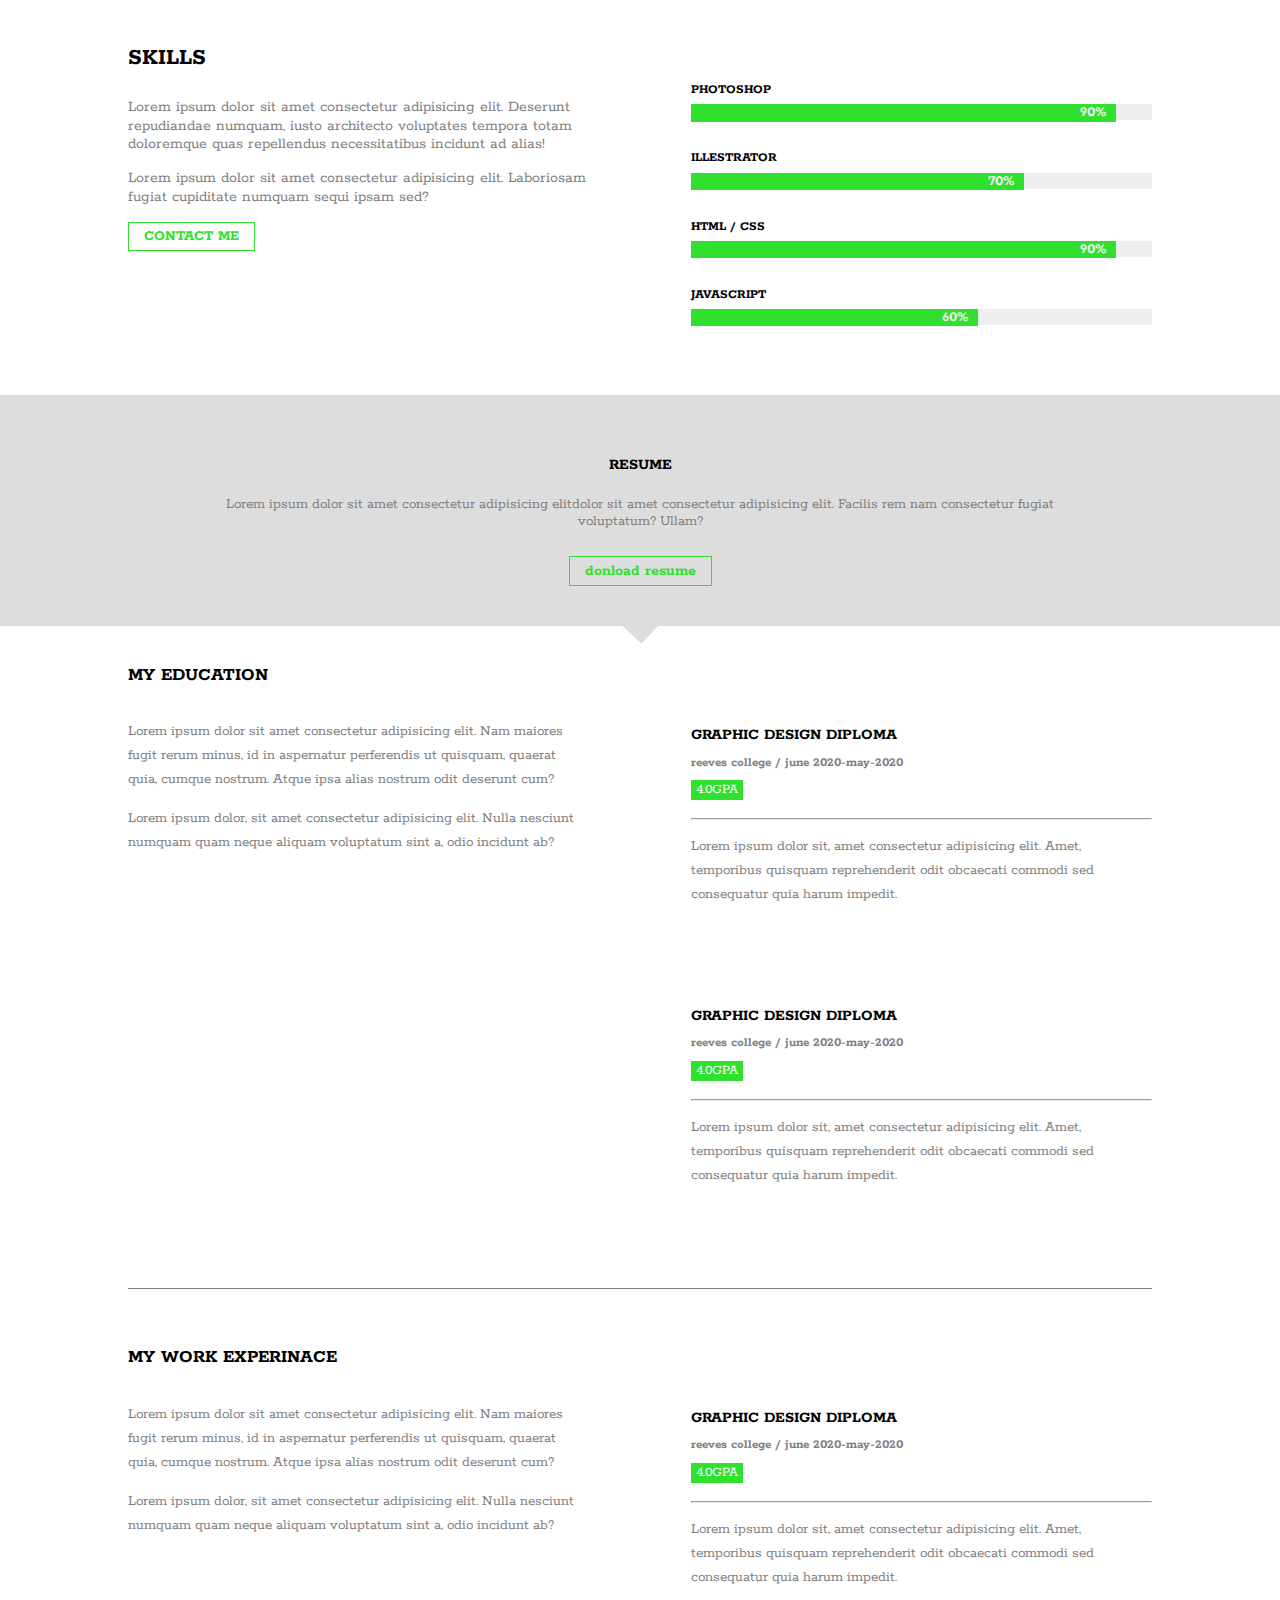
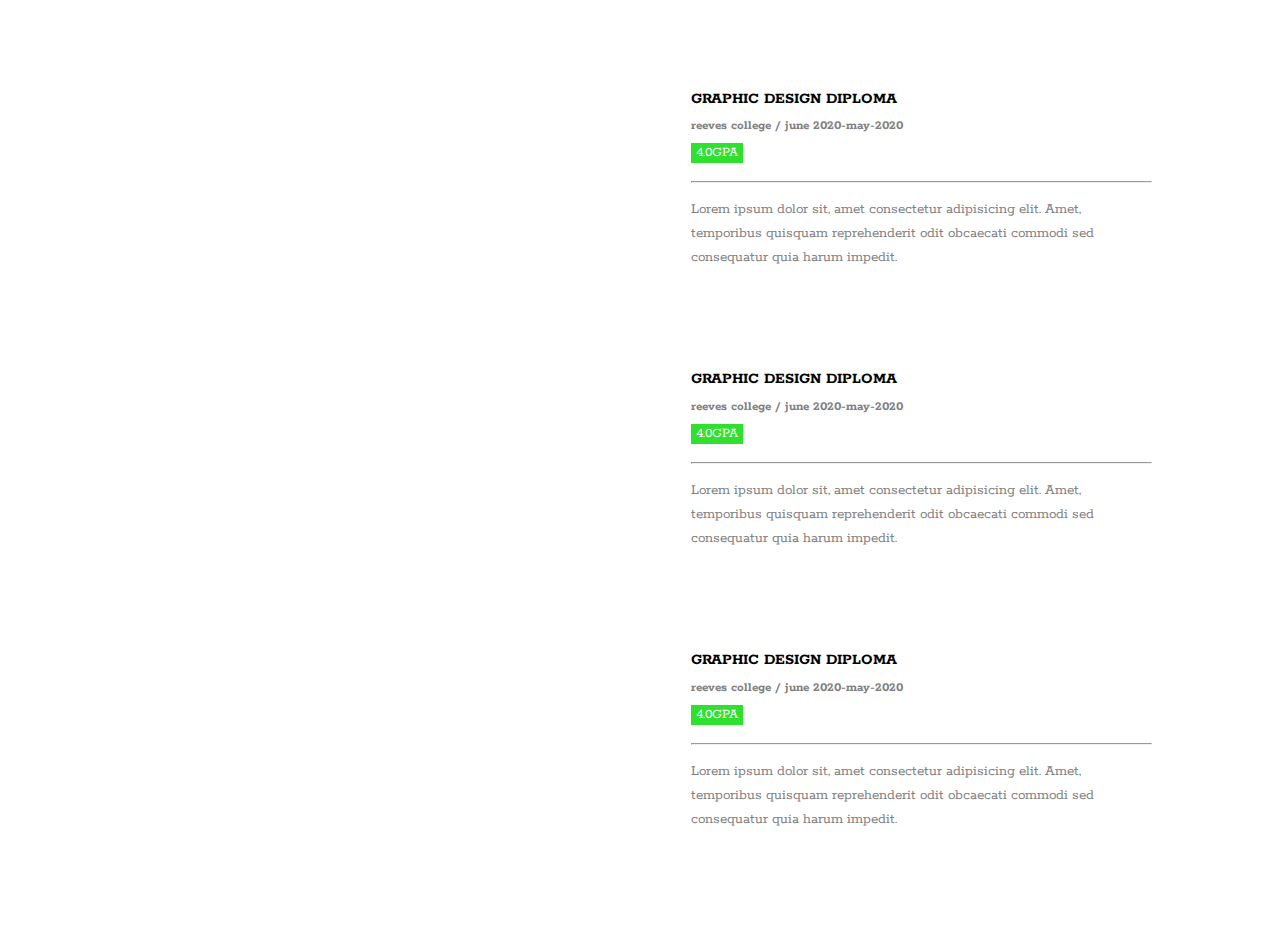
==== commit 59c4d5c7: "my education and my work experinace have done" ====
--- a/index.html
+++ b/index.html
@@ -189,6 +189,104 @@
 		</div>
 	</section>
 	<!-- end resume -->
+	<!-- start my education -->
+	<section class="education">
+		<div class="container">
+			<h3 class="upper">my education</h3>
+			<div class="education_content">
+				<div class="left_col">
+					<p>Lorem ipsum dolor sit amet consectetur adipisicing elit. Nam maiores fugit rerum minus, id in
+						aspernatur perferendis ut quisquam, quaerat quia,
+						cumque nostrum. Atque ipsa alias nostrum odit deserunt cum?</p>
+					<p>Lorem ipsum dolor, sit amet consectetur adipisicing elit. Nulla nesciunt numquam quam neque
+						aliquam
+						voluptatum sint a, odio incidunt ab?</p>
+
+				</div>
+				<div class="right_col">
+					<div class="right_col_item">
+						<h4 class="upper">graphic design diploma</h4>
+						<h5>reeves college / june 2020-may-2020</h5>
+						<span>4.0GPA</span>
+						<hr>
+						<p>Lorem ipsum dolor sit, amet consectetur adipisicing elit. Amet,
+							temporibus quisquam reprehenderit odit obcaecati commodi sed consequatur quia harum impedit.
+						</p>
+					</div>
+					<div class="right_col_item">
+						<h4 class="upper">graphic design diploma</h4>
+						<h5>reeves college / june 2020-may-2020</h5>
+						<span>4.0GPA</span>
+						<hr>
+						<p>Lorem ipsum dolor sit, amet consectetur adipisicing elit. Amet,
+							temporibus quisquam reprehenderit odit obcaecati commodi sed consequatur quia harum impedit.
+						</p>
+					</div>
+				</div>
+
+
+			</div>
+		</div>
+	</section>
+	<!-- end my education -->
+	<!-- start work experiance -->
+	<section class="education">
+		<div class="container">
+			<h3 class="upper">my work experinace</h3>
+			<div class="education_content">
+				<div class="left_col">
+					<p>Lorem ipsum dolor sit amet consectetur adipisicing elit. Nam maiores fugit rerum minus, id in
+						aspernatur perferendis ut quisquam, quaerat quia,
+						cumque nostrum. Atque ipsa alias nostrum odit deserunt cum?</p>
+					<p>Lorem ipsum dolor, sit amet consectetur adipisicing elit. Nulla nesciunt numquam quam neque
+						aliquam
+						voluptatum sint a, odio incidunt ab?</p>
+
+				</div>
+				<div class="right_col">
+					<div class="right_col_item">
+						<h4 class="upper">graphic design diploma</h4>
+						<h5>reeves college / june 2020-may-2020</h5>
+						<span>4.0GPA</span>
+						<hr>
+						<p>Lorem ipsum dolor sit, amet consectetur adipisicing elit. Amet,
+							temporibus quisquam reprehenderit odit obcaecati commodi sed consequatur quia harum impedit.
+						</p>
+					</div>
+					<div class="right_col_item">
+						<h4 class="upper">graphic design diploma</h4>
+						<h5>reeves college / june 2020-may-2020</h5>
+						<span>4.0GPA</span>
+						<hr>
+						<p>Lorem ipsum dolor sit, amet consectetur adipisicing elit. Amet,
+							temporibus quisquam reprehenderit odit obcaecati commodi sed consequatur quia harum impedit.
+						</p>
+					</div>
+					<div class="right_col_item">
+						<h4 class="upper">graphic design diploma</h4>
+						<h5>reeves college / june 2020-may-2020</h5>
+						<span>4.0GPA</span>
+						<hr>
+						<p>Lorem ipsum dolor sit, amet consectetur adipisicing elit. Amet,
+							temporibus quisquam reprehenderit odit obcaecati commodi sed consequatur quia harum impedit.
+						</p>
+					</div>
+					<div class="right_col_item">
+						<h4 class="upper">graphic design diploma</h4>
+						<h5>reeves college / june 2020-may-2020</h5>
+						<span>4.0GPA</span>
+						<hr>
+						<p>Lorem ipsum dolor sit, amet consectetur adipisicing elit. Amet,
+							temporibus quisquam reprehenderit odit obcaecati commodi sed consequatur quia harum impedit.
+						</p>
+					</div>
+				</div>
+
+
+			</div>
+		</div>
+	</section>
+	<!-- end work experiance -->
 
 
 
--- a/css/style.css
+++ b/css/style.css
@@ -388,7 +388,55 @@
 }
 
 /* end resume */
-
+/* start education */
+.education{
+  padding: 20px 0;
+
+
+}
+.education_content{
+display: flex;
+justify-content: space-between;
+border-bottom: 1px solid gray;
+}
+.education:last-of-type .education_content{
+  border-bottom:none;
+  }
+.education_content p{
+  color: gray;
+  font-size:15px ;
+  line-height: 1.6;
+  }
+
+  .education_content h5{
+    color: gray;
+    padding: 0;
+    margin: 10px 0;
+    }
+.left_col{
+  width: 45%;
+
+}
+.right_col{
+width: 45%;
+}
+.right_col_item{
+  margin-bottom:100px;
+
+}
+.right_col_item span{
+background-color: var(--green-color);
+font-size: 14px;
+padding: 2px 5px;
+color: white;
+display: inline-block;
+margin-bottom: 10px;
+}
+.right_col_item h4{
+  margin-bottom: 4px;
+
+}
+/* end education */
 
 
 
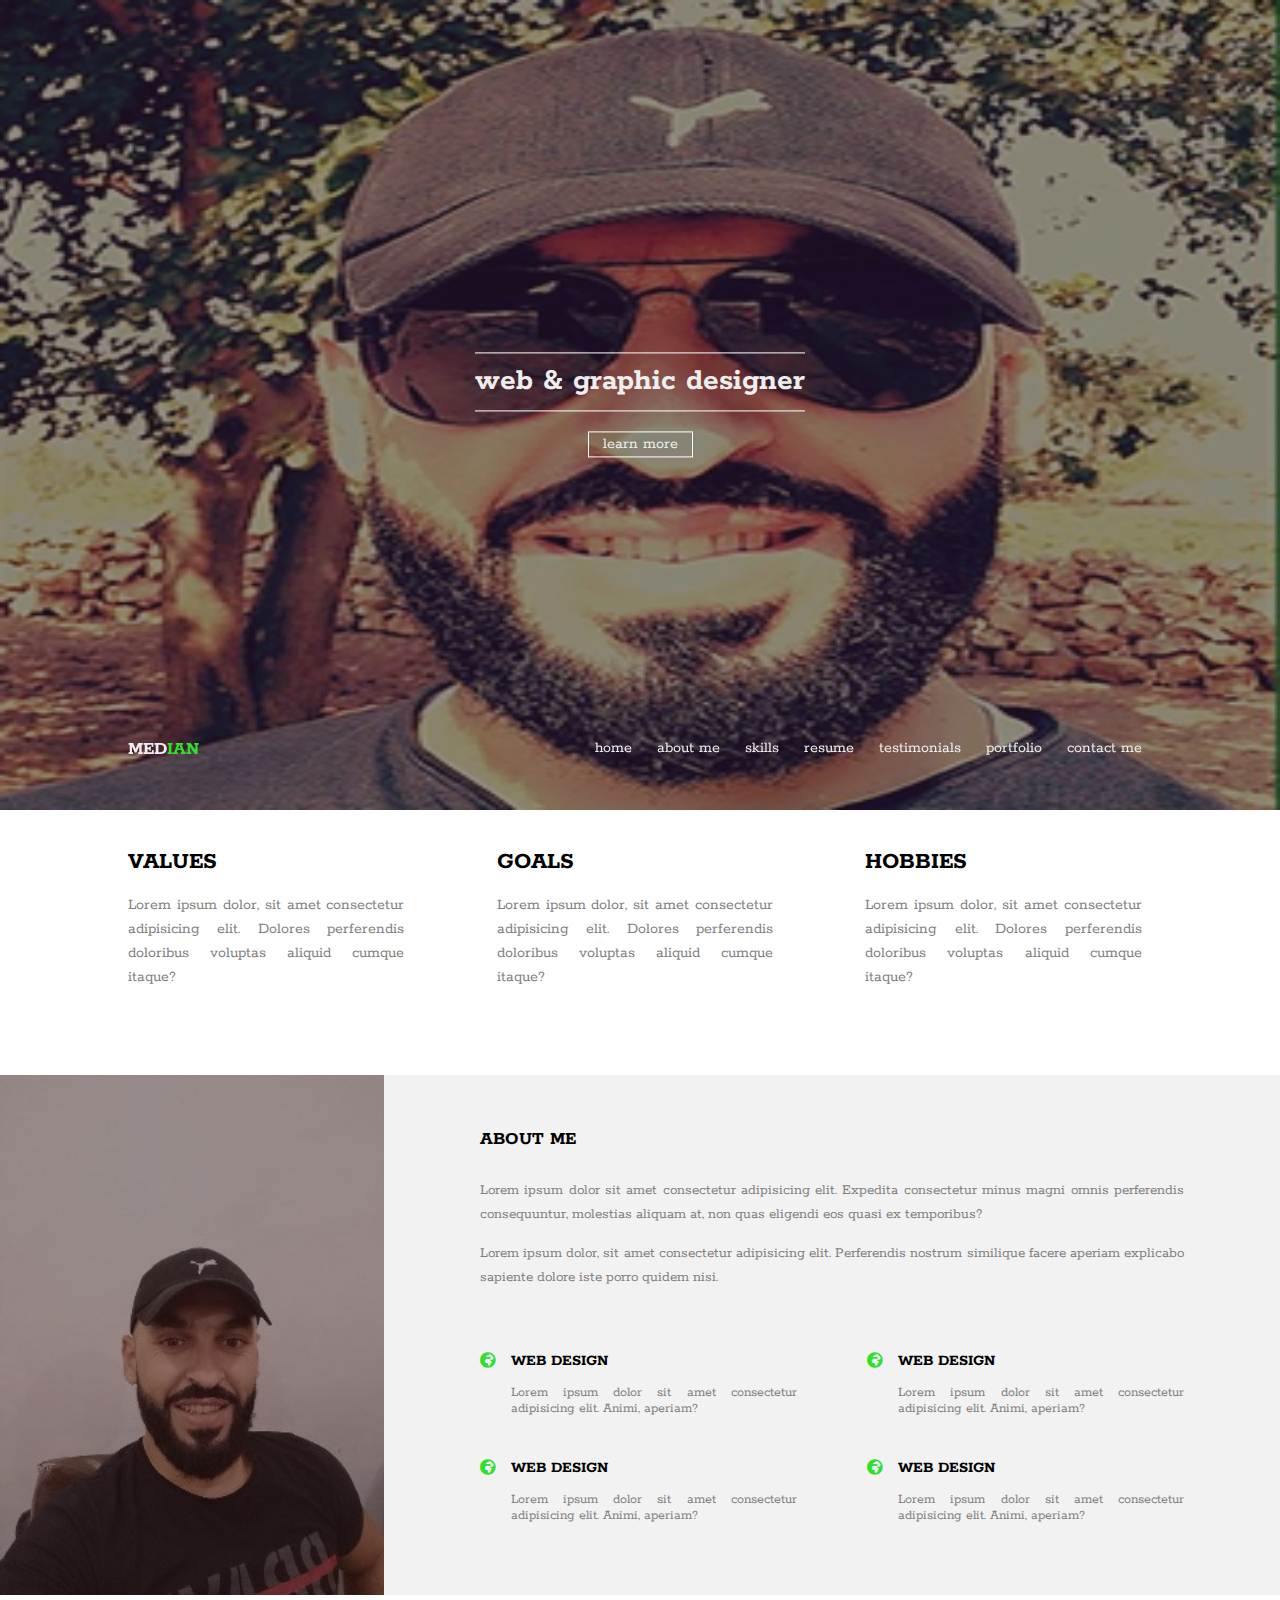
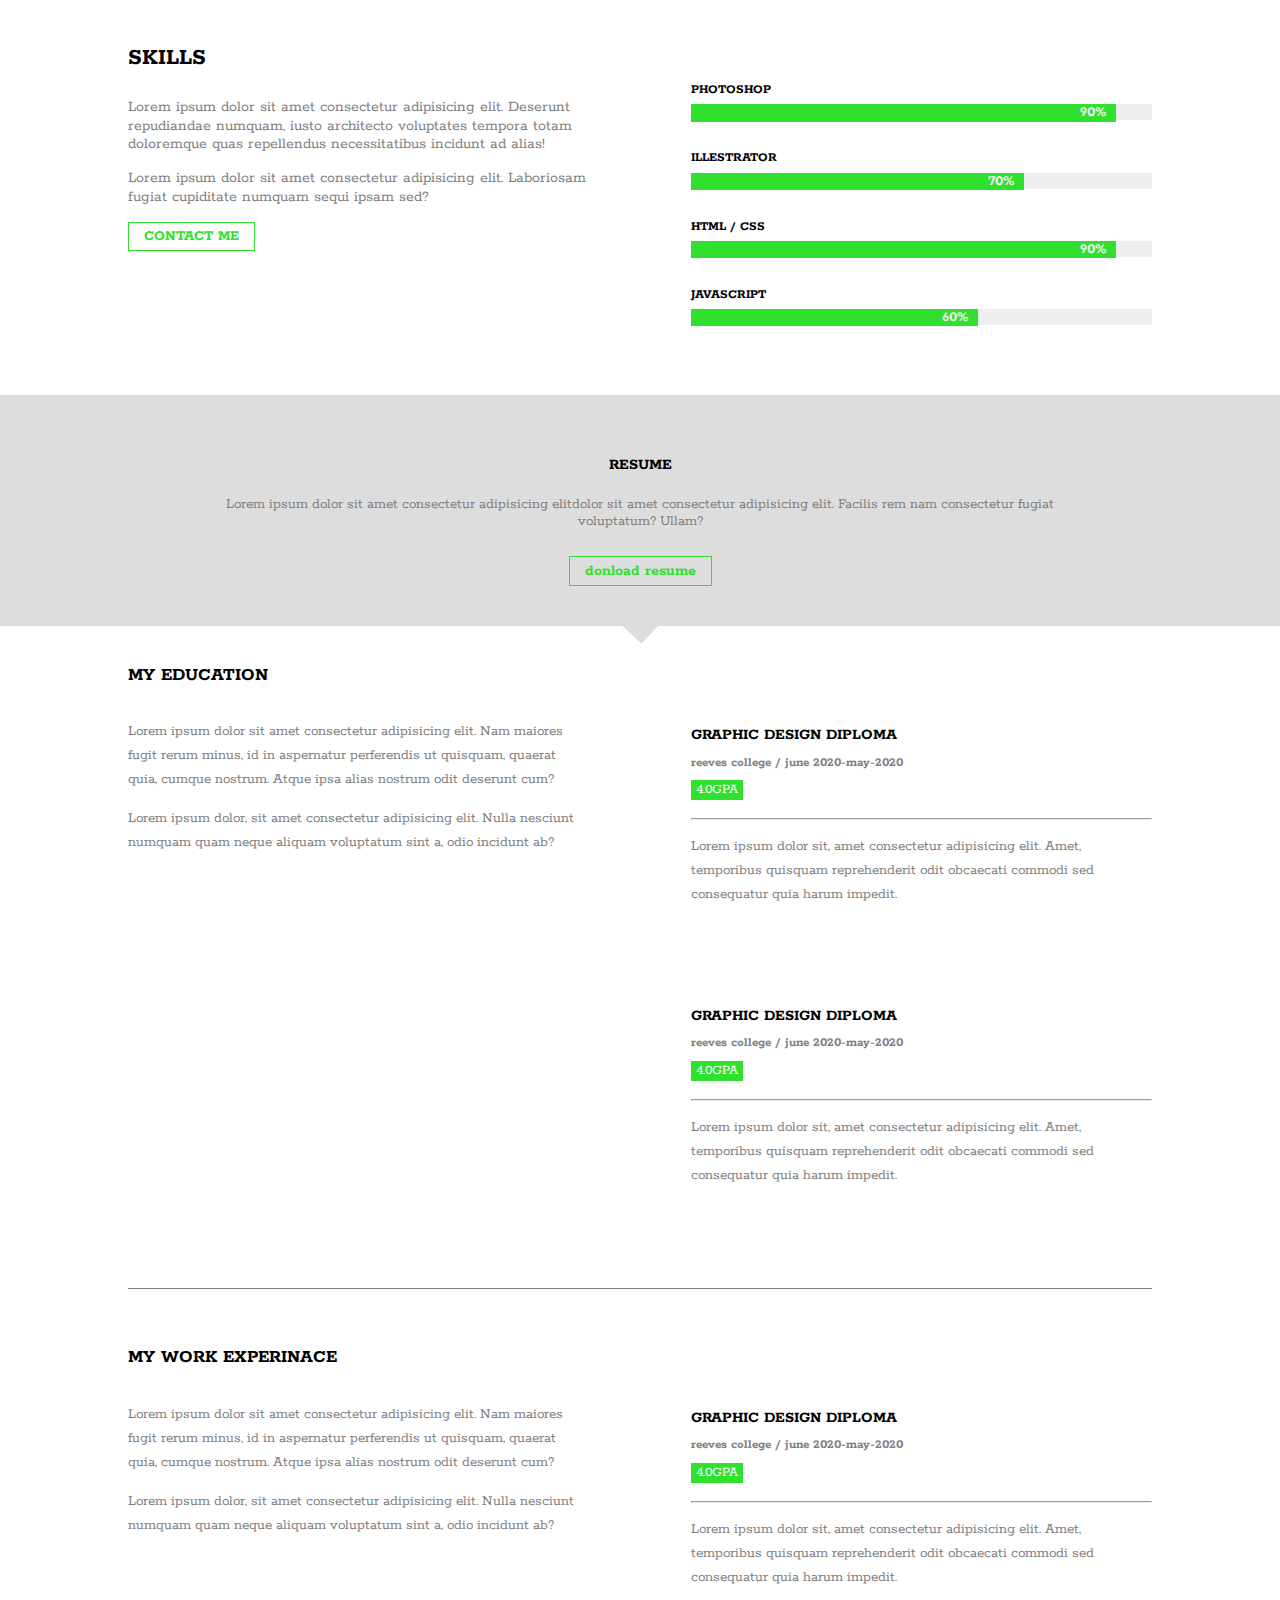
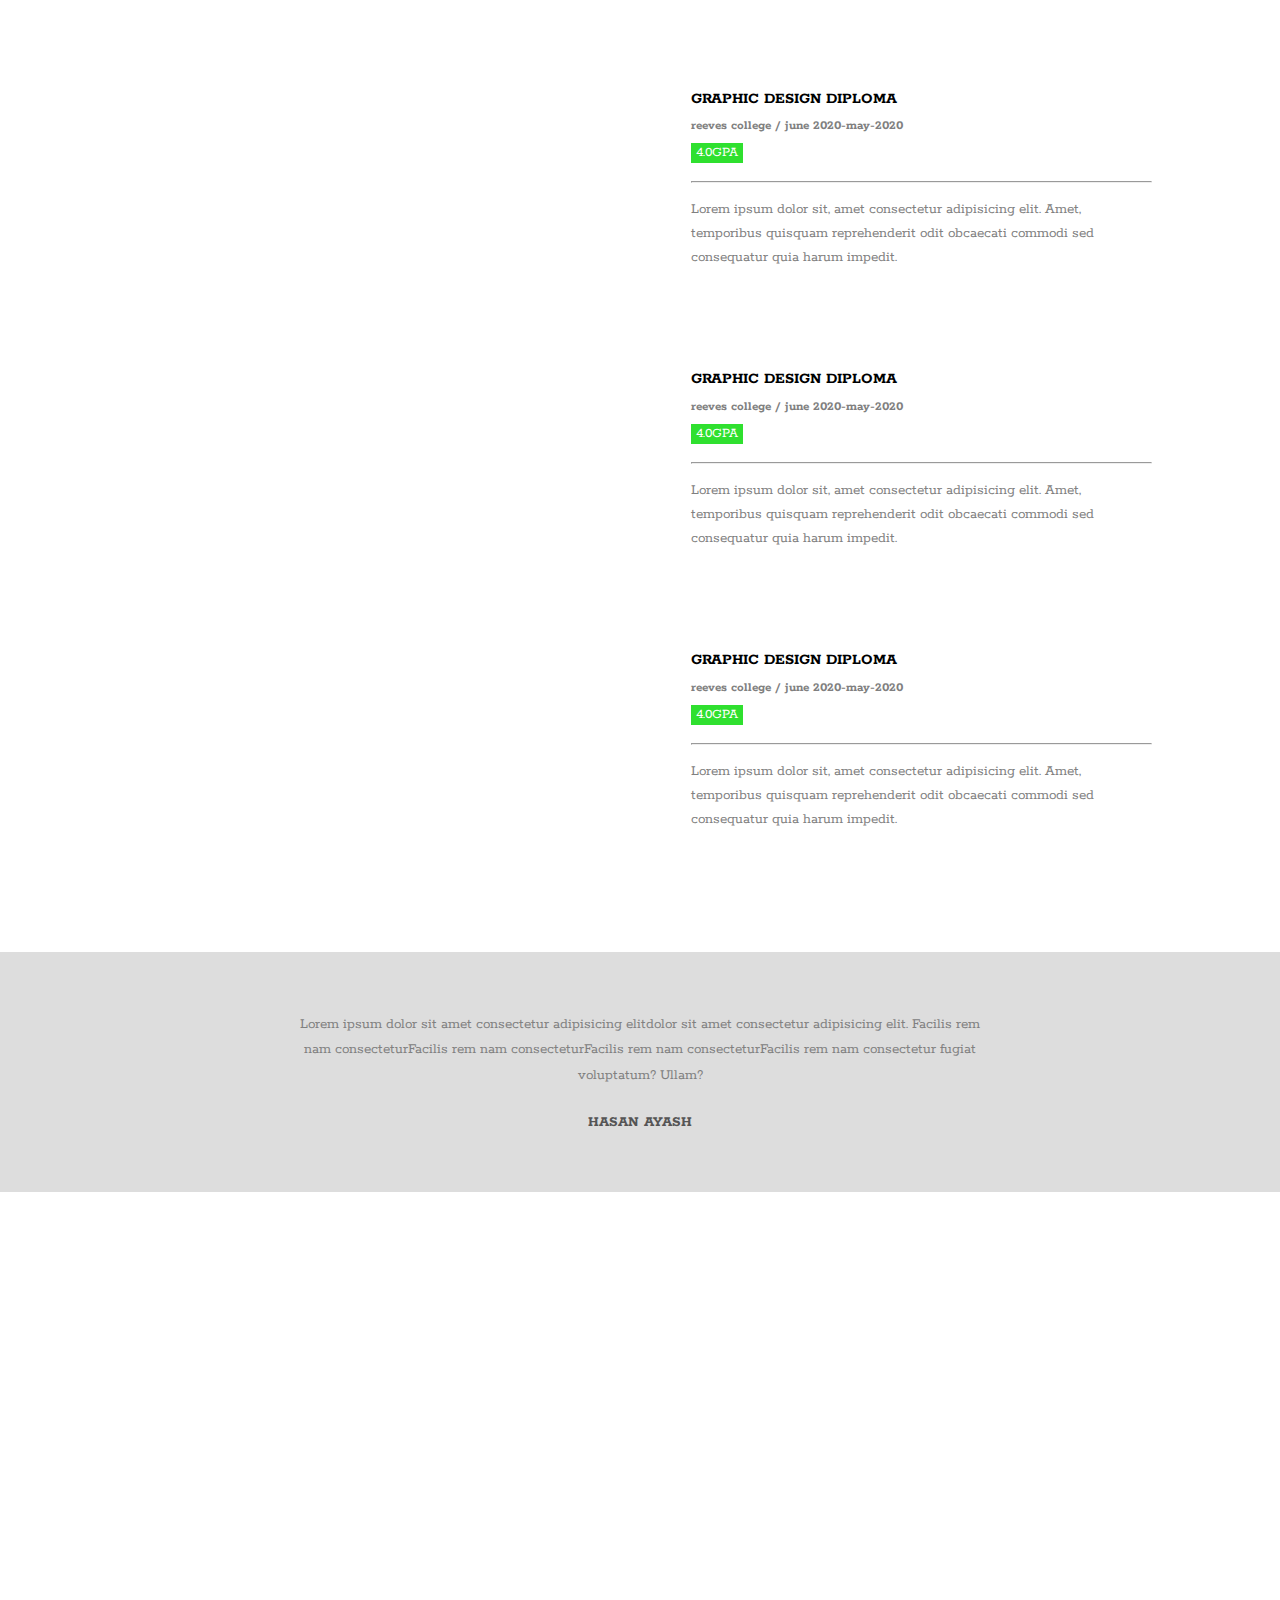
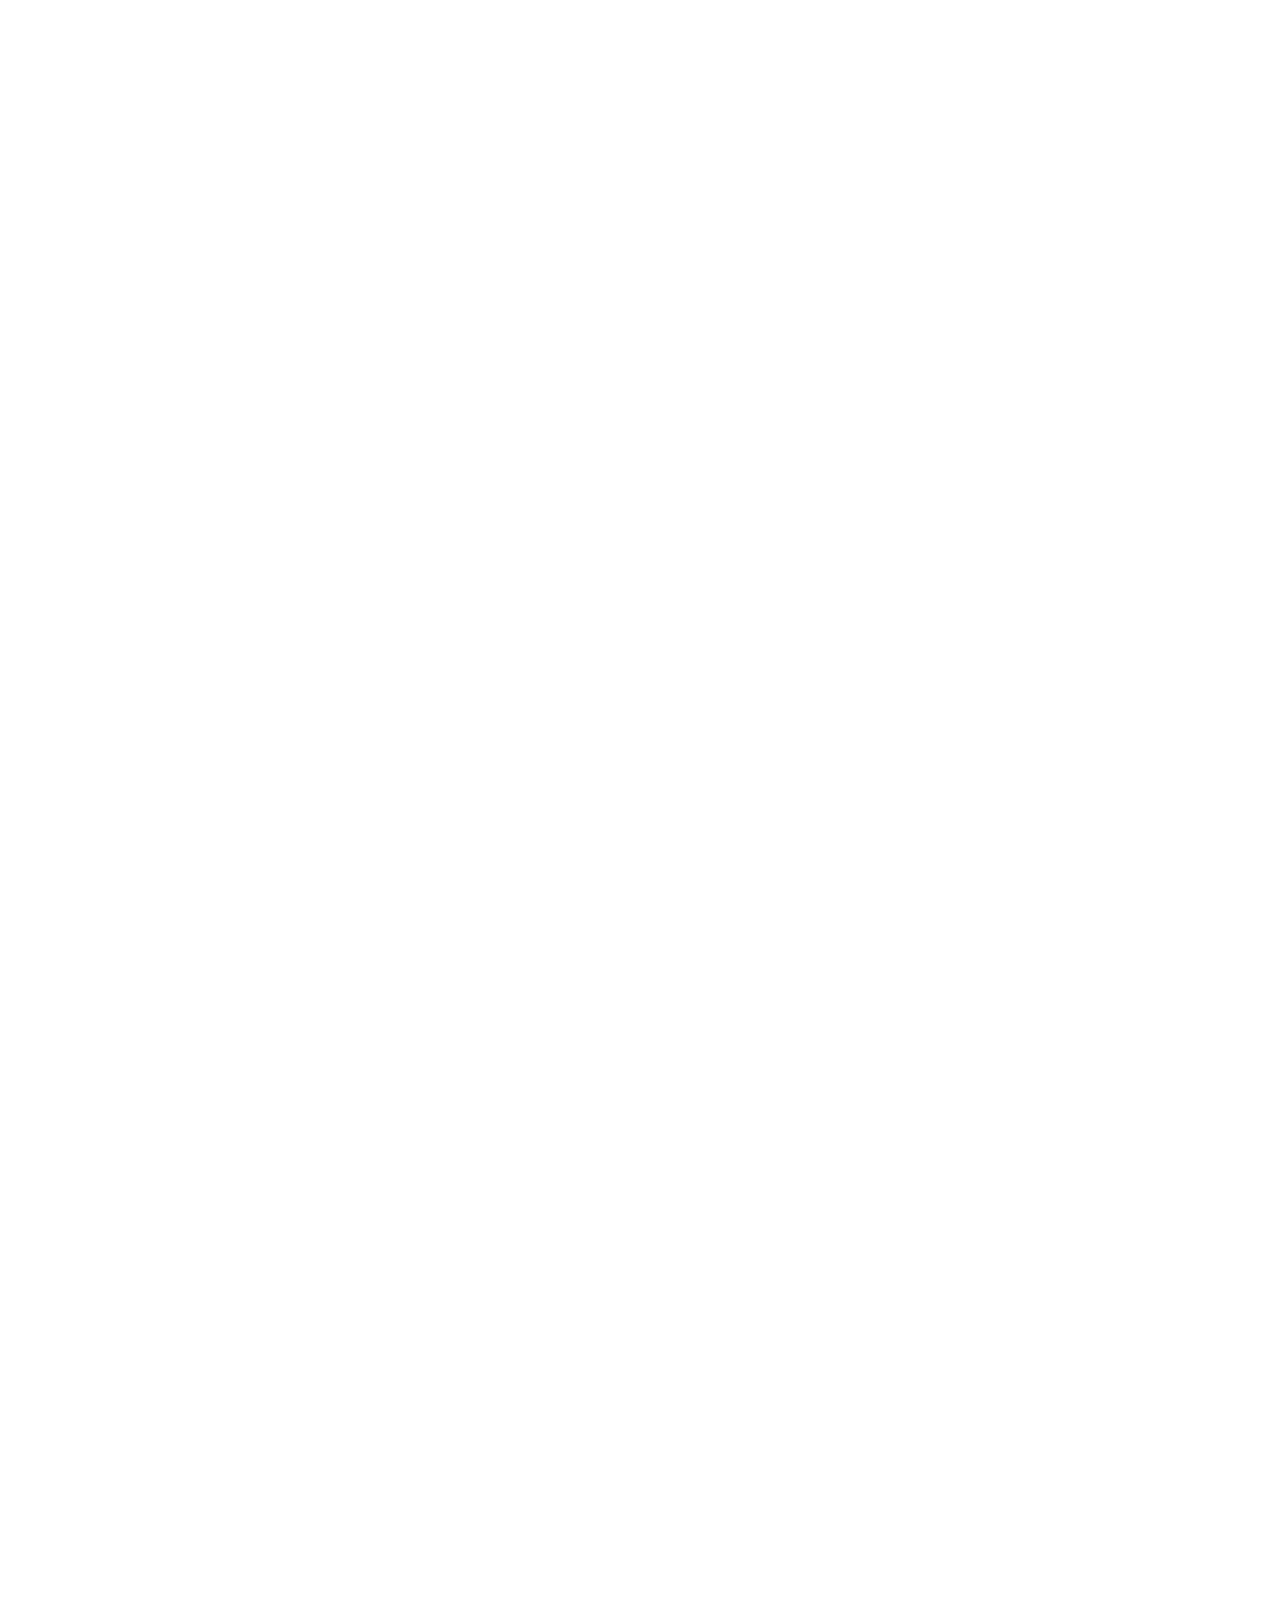
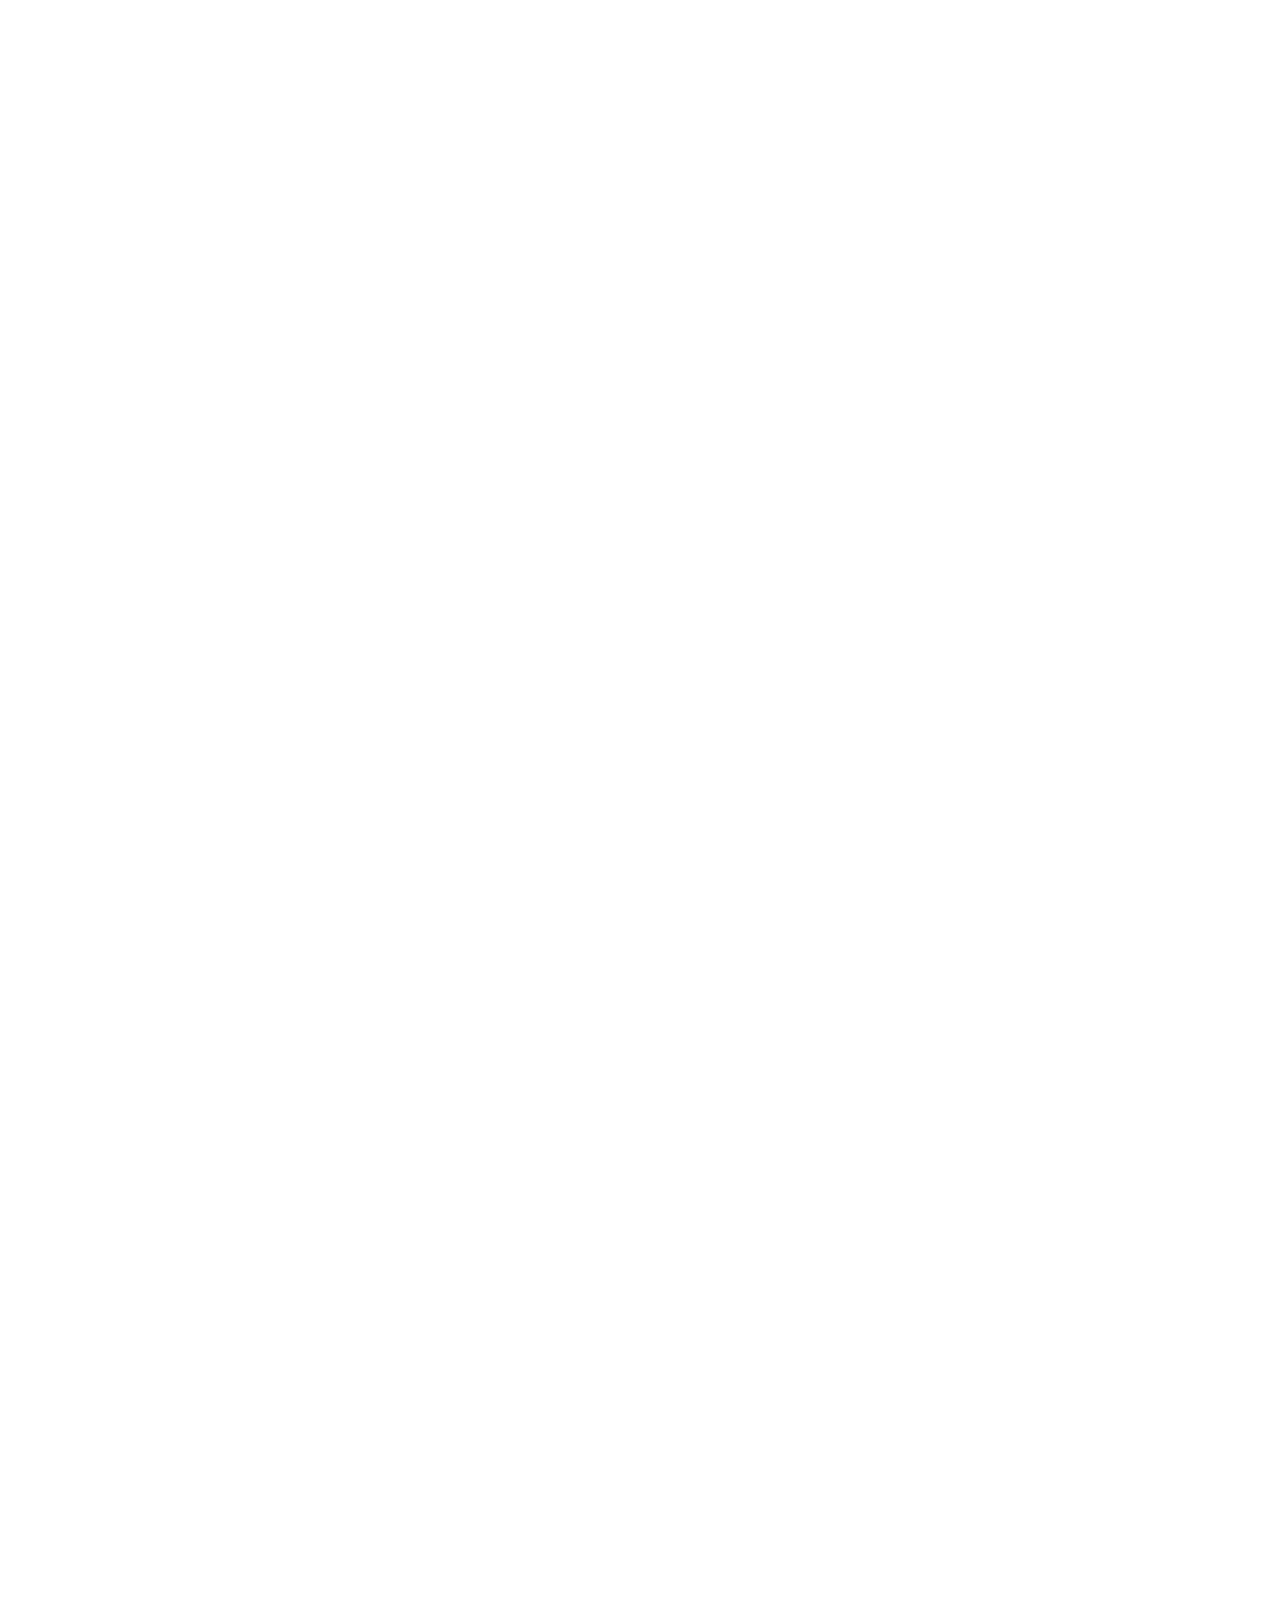
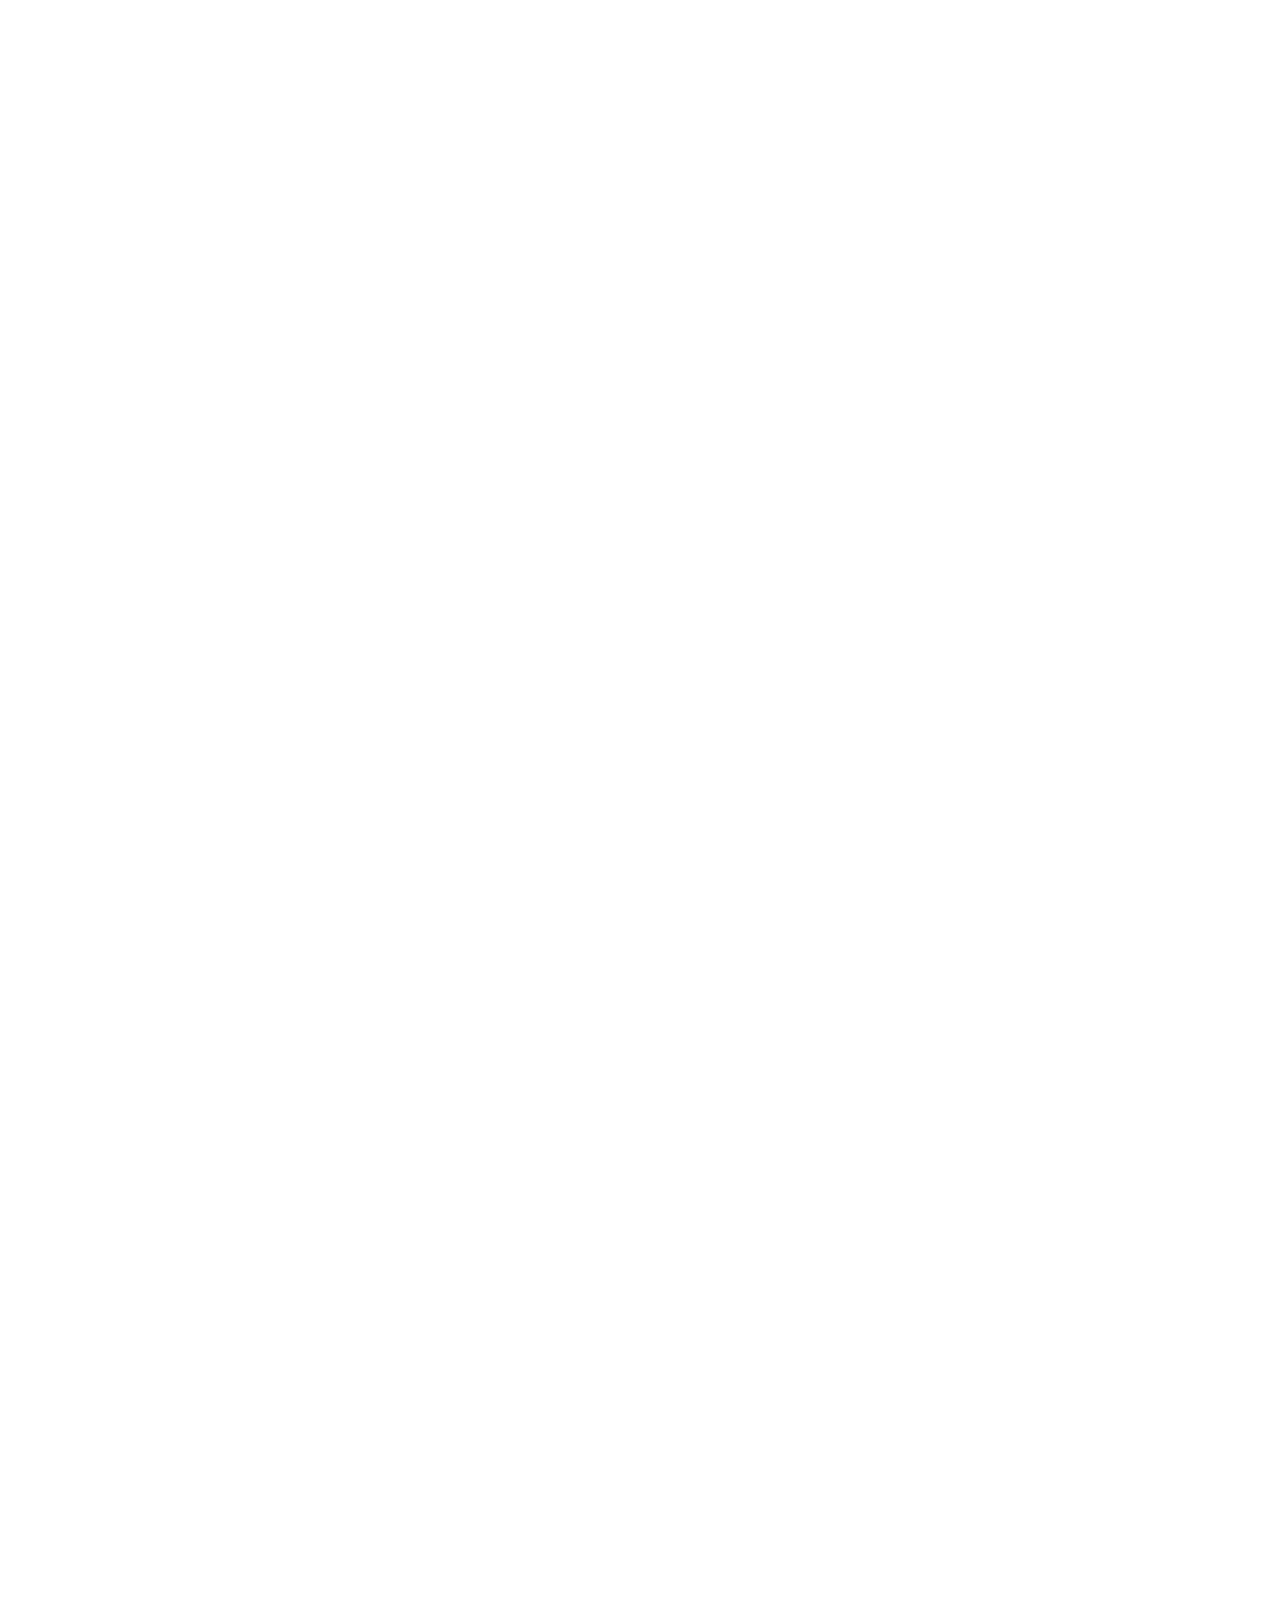
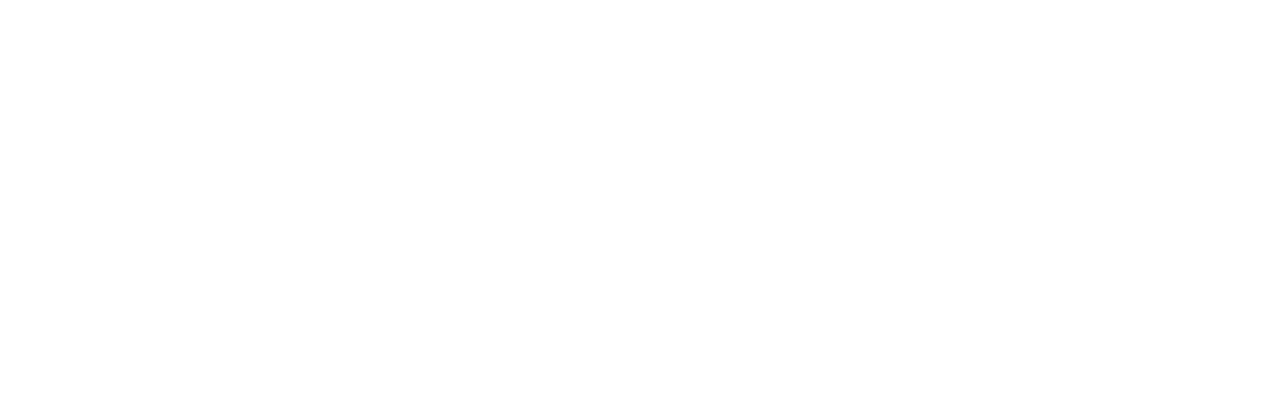
==== commit 1a28b8ac: "testimonial has done" ====
--- a/index.html
+++ b/index.html
@@ -230,7 +230,7 @@
 	</section>
 	<!-- end my education -->
 	<!-- start work experiance -->
-	<section class="education">
+	<section class="education last_one">
 		<div class="container">
 			<h3 class="upper">my work experinace</h3>
 			<div class="education_content">
@@ -288,6 +288,17 @@
 	</section>
 	<!-- end work experiance -->
 
+	<!-- start testimonial -->
+	<section class="testimonial">
+		<div class="test_content">
+			<p>Lorem ipsum dolor sit amet consectetur adipisicing elitdolor sit amet consectetur adipisicing elit.
+				Facilis rem nam consecteturFacilis rem nam consecteturFacilis rem nam consecteturFacilis rem nam consectetur
+				fugiat voluptatum? Ullam?</p>
+			 <span class="upper">hasan ayash</span>
+		</div>
+	</section>
+	<!-- end testimonial -->
+
 
 
 	<script src="js/jquery-3.4.1.min.js"></script>
--- a/css/style.css
+++ b/css/style.css
@@ -14,7 +14,7 @@
 
 body {
   font-family: 'Rokkitt', serif;
-  height: 4000px;
+  height: 10000px;
 }
 
 .container {
@@ -389,55 +389,89 @@
 
 /* end resume */
 /* start education */
-.education{
+.education {
   padding: 20px 0;
 
 
 }
-.education_content{
-display: flex;
-justify-content: space-between;
-border-bottom: 1px solid gray;
-}
-.education:last-of-type .education_content{
-  border-bottom:none;
-  }
-.education_content p{
-  color: gray;
-  font-size:15px ;
+
+.education_content {
+  display: flex;
+  justify-content: space-between;
+  border-bottom: 1px solid gray;
+}
+
+ .last_one .education_content {
+  border-bottom: none;
+
+}
+
+.education_content p {
+  color: gray;
+  font-size: 15px;
   line-height: 1.6;
-  }
-
-  .education_content h5{
-    color: gray;
-    padding: 0;
-    margin: 10px 0;
-    }
-.left_col{
+}
+
+.education_content h5 {
+  color: gray;
+  padding: 0;
+  margin: 10px 0;
+}
+
+.left_col {
   width: 45%;
 
 }
-.right_col{
-width: 45%;
-}
-.right_col_item{
-  margin-bottom:100px;
-
-}
-.right_col_item span{
-background-color: var(--green-color);
-font-size: 14px;
-padding: 2px 5px;
-color: white;
-display: inline-block;
-margin-bottom: 10px;
-}
-.right_col_item h4{
+
+.right_col {
+  width: 45%;
+}
+
+.right_col_item {
+  margin-bottom: 100px;
+
+}
+
+.right_col_item span {
+  background-color: var(--green-color);
+  font-size: 14px;
+  padding: 2px 5px;
+  color: white;
+  display: inline-block;
+  margin-bottom: 10px;
+}
+
+.right_col_item h4 {
   margin-bottom: 4px;
 
 }
+
 /* end education */
 
+/* start testmonial */
+.testimonial {
+  padding: 60px;
+  text-align: center;
+  background-color: #ddd;
+  position: relative;
+}
+
+.test_content p {
+  color: gray;
+  width: 60%;
+  margin: auto;
+  margin-bottom: 25px;
+  font-size: 15px;
+  line-height: 1.7;
+}
+.test_content span{
+  font-size: 15px;
+  font-weight: bold;
+  color: #555;
+
+
+}
+/* end testimonial */
 
 
 
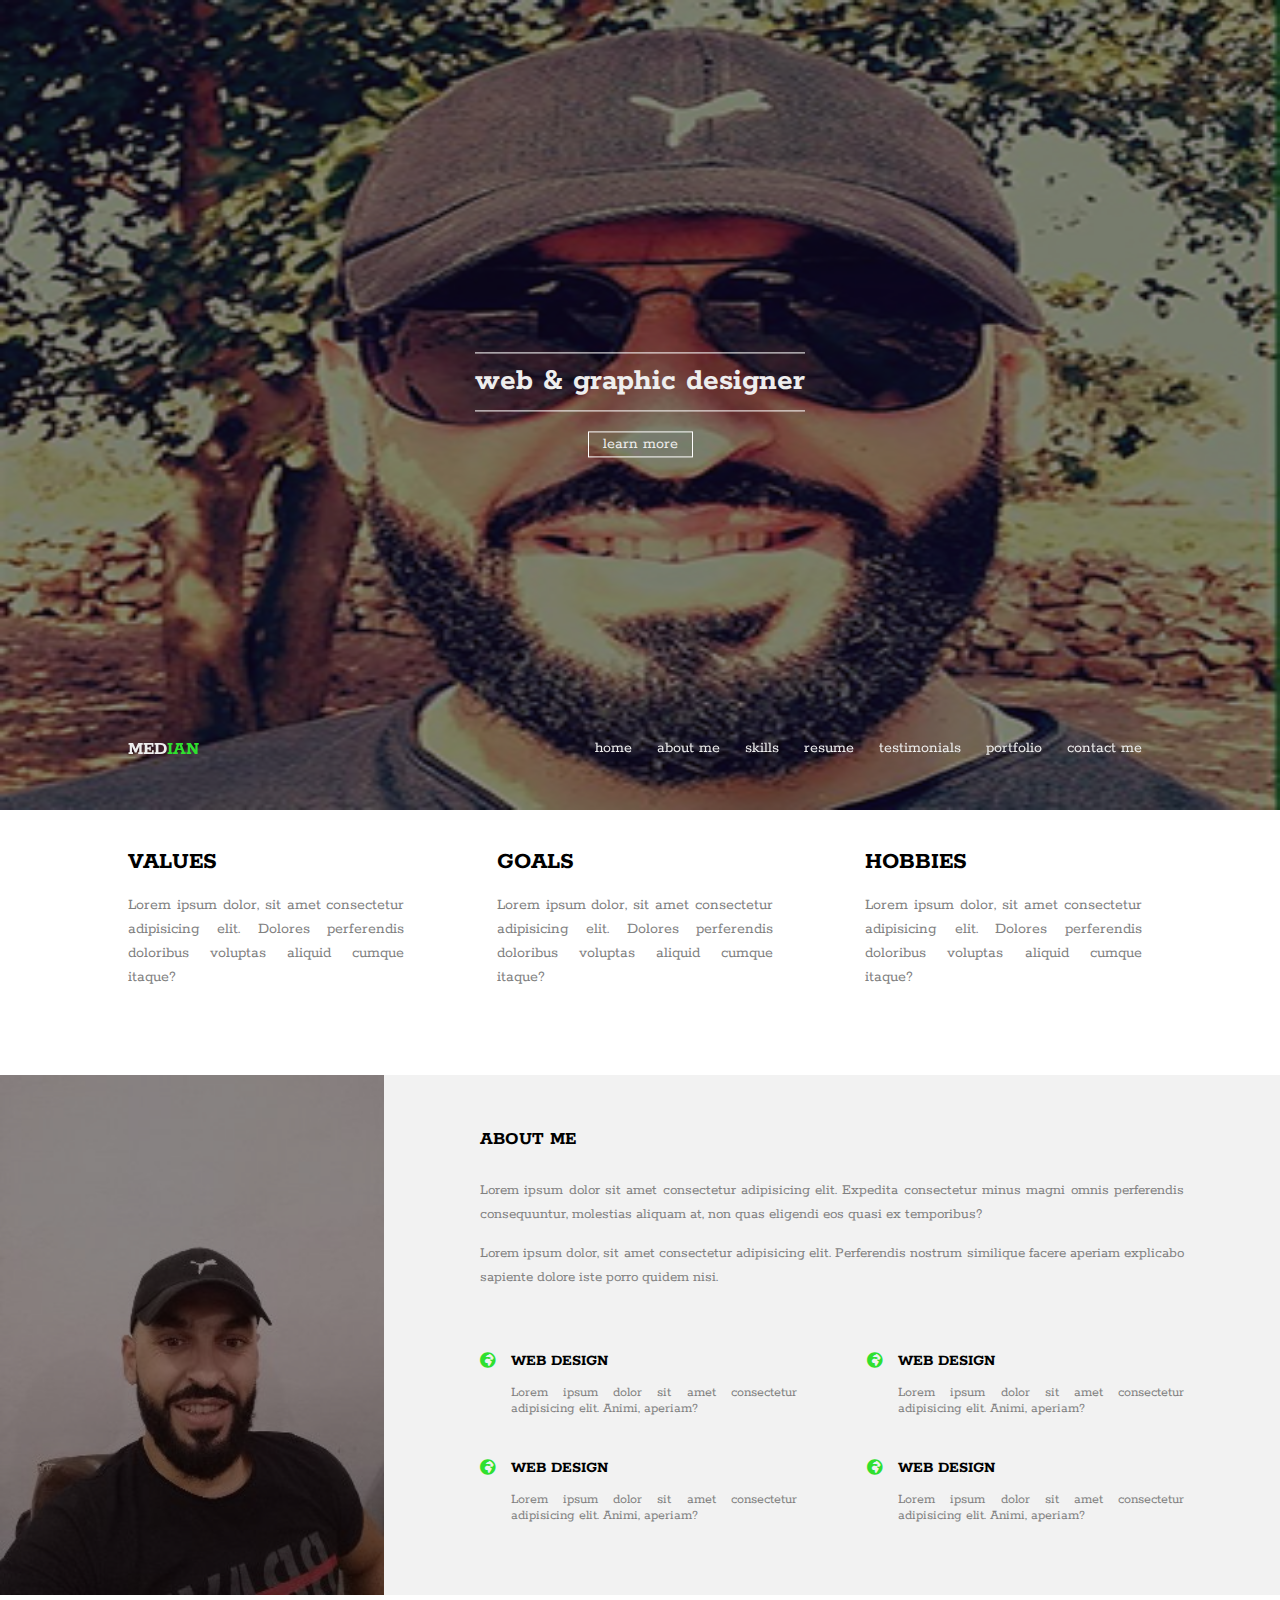
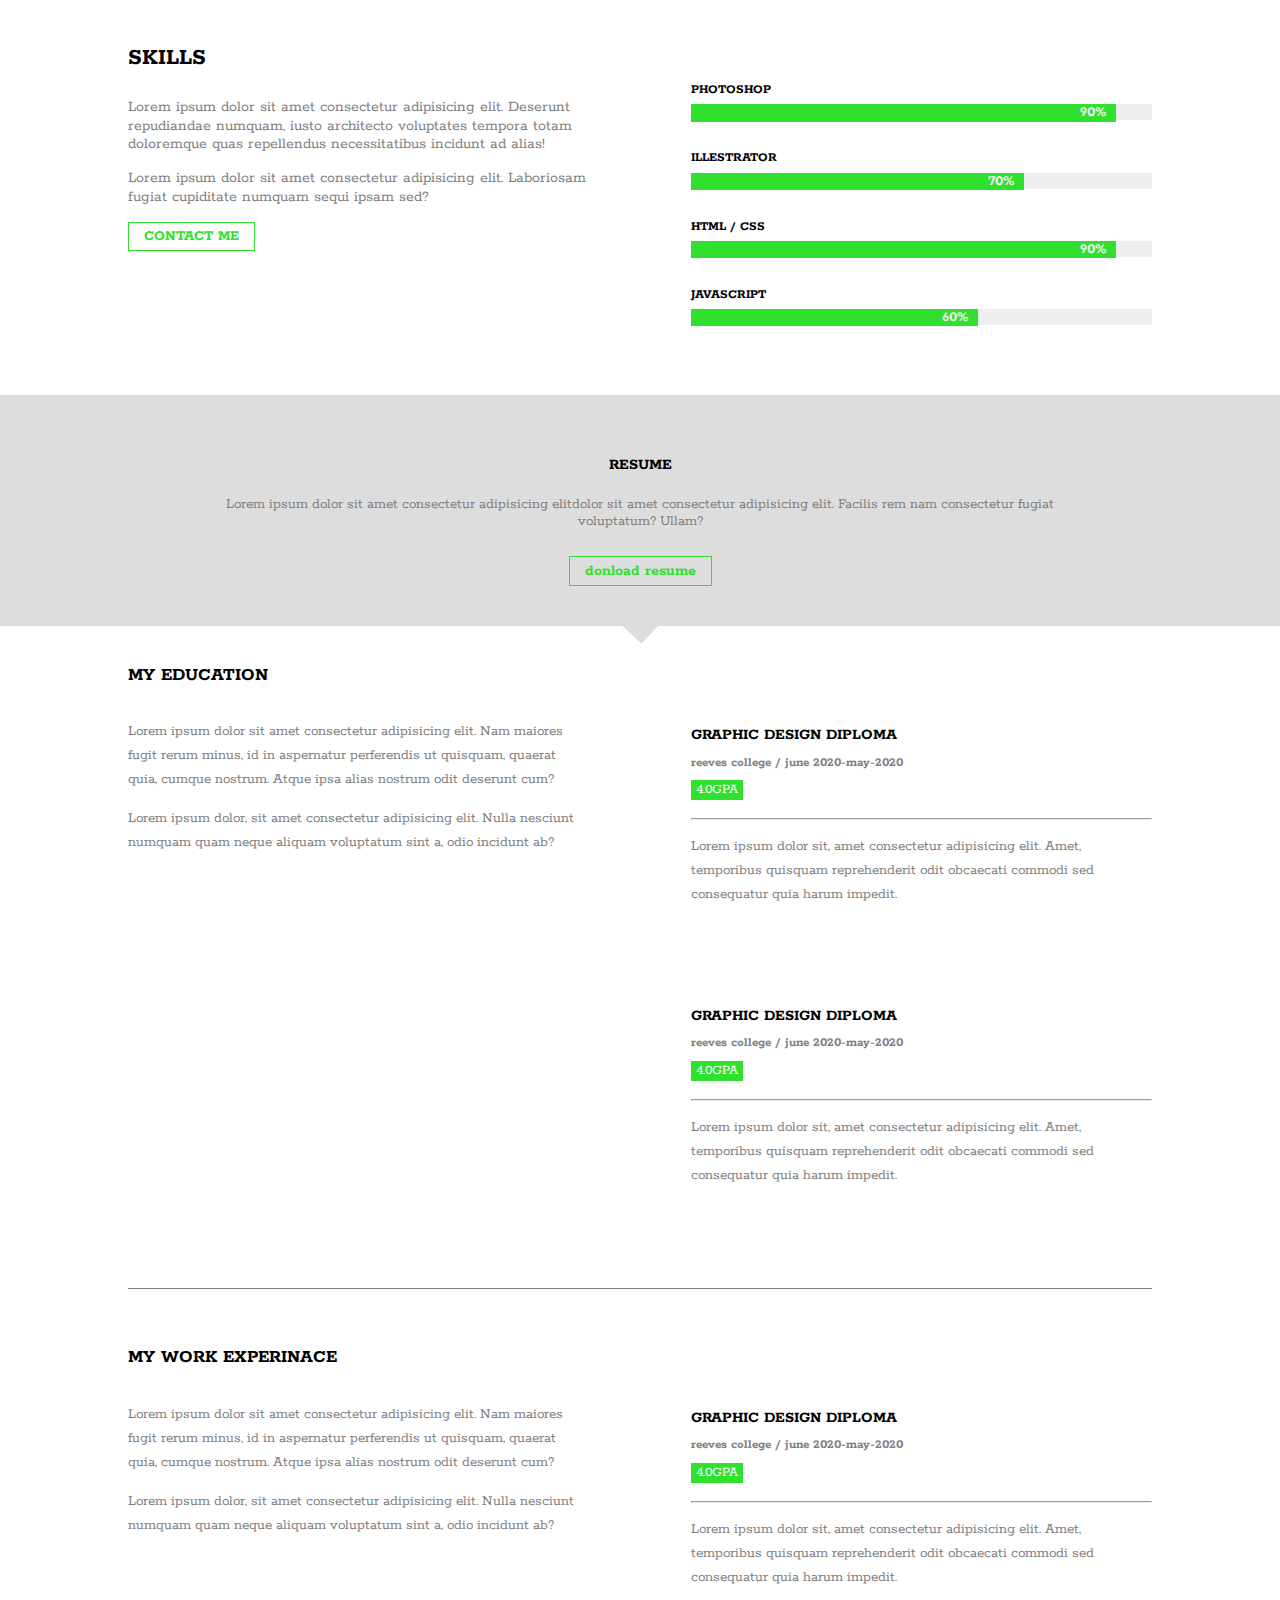
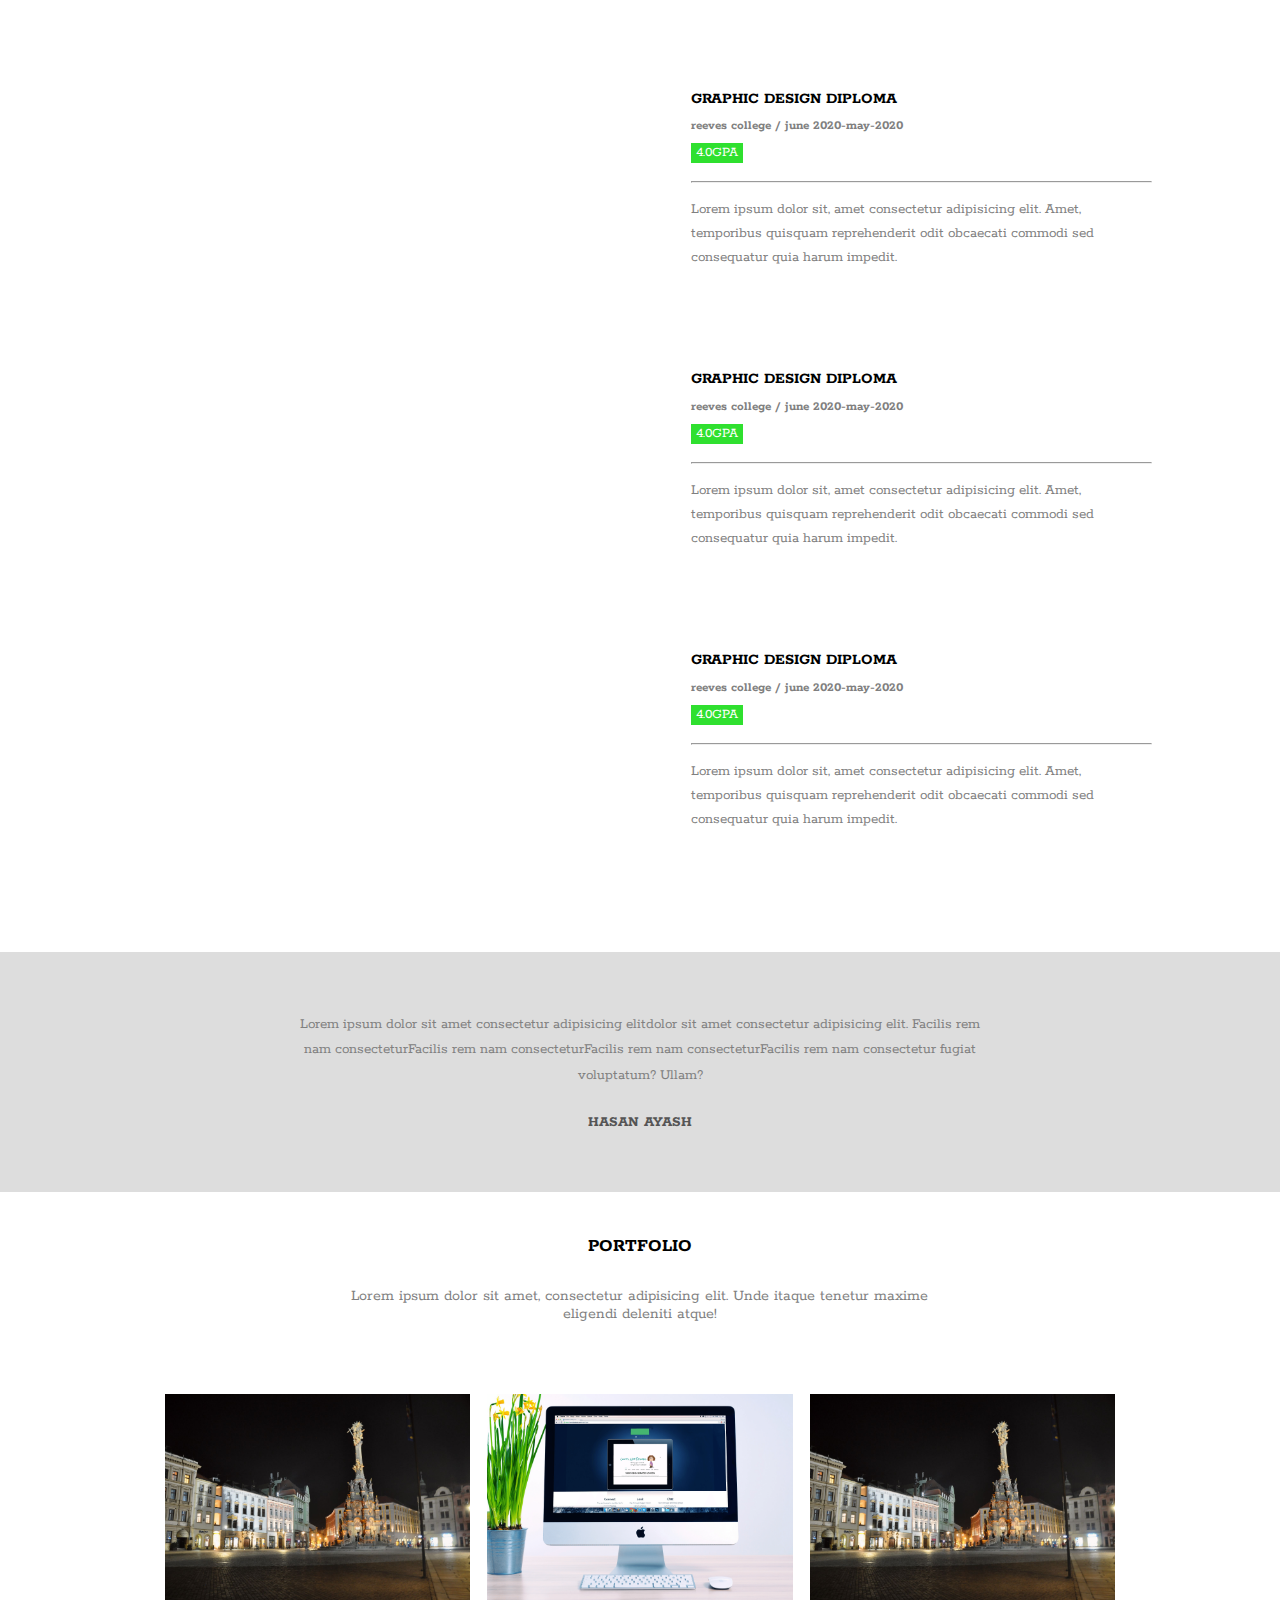
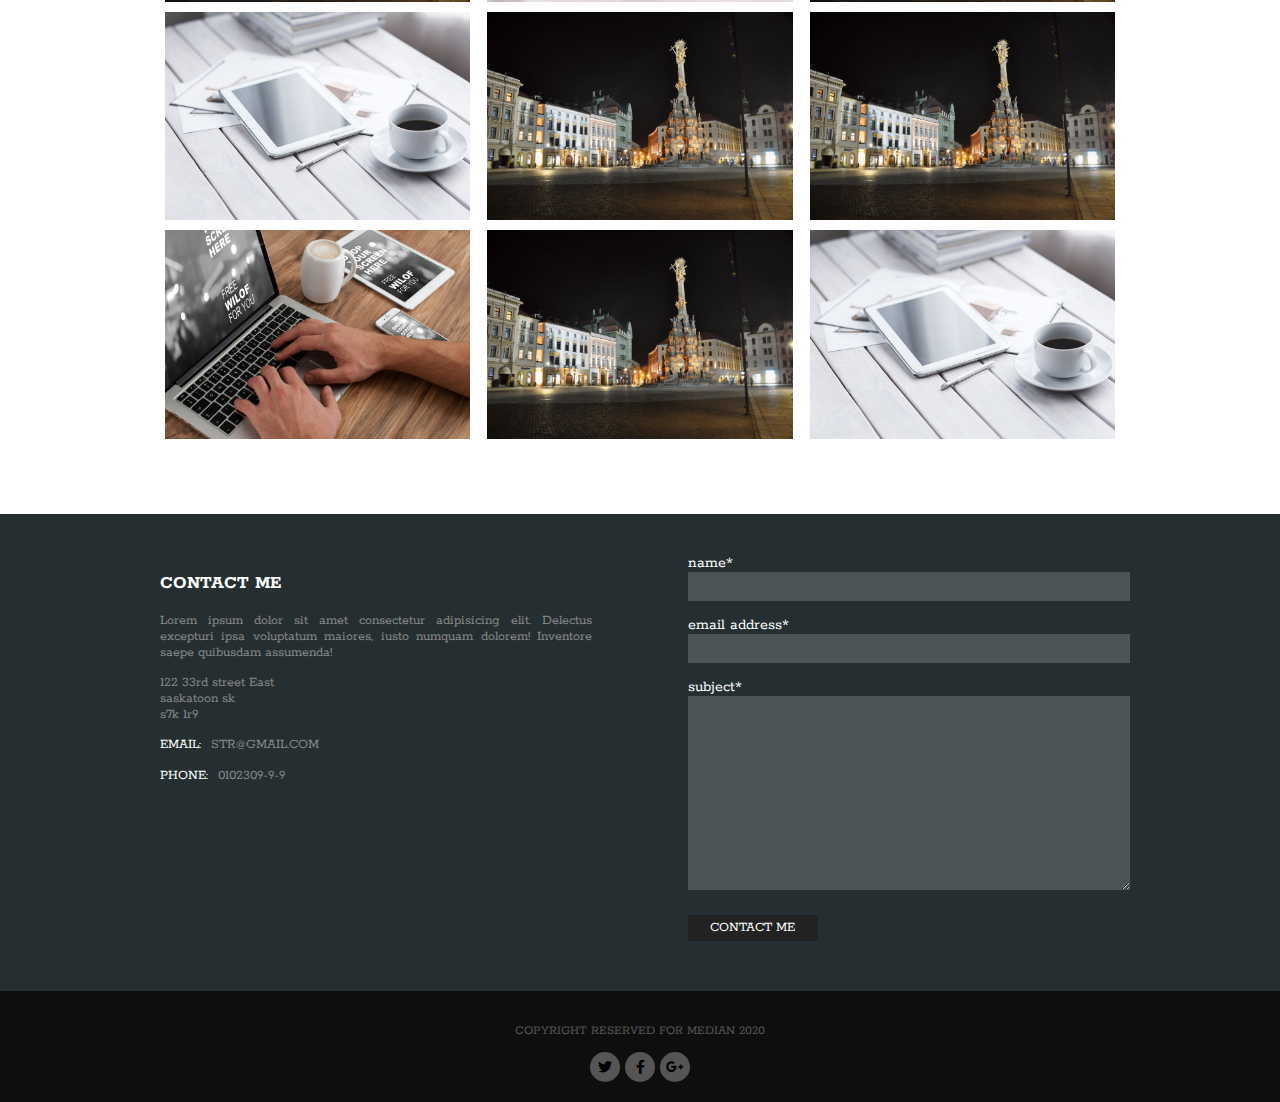
==== commit 47f6f9de: "add contact and footer" ====
--- a/index.html
+++ b/index.html
@@ -292,13 +292,120 @@
 	<section class="testimonial">
 		<div class="test_content">
 			<p>Lorem ipsum dolor sit amet consectetur adipisicing elitdolor sit amet consectetur adipisicing elit.
-				Facilis rem nam consecteturFacilis rem nam consecteturFacilis rem nam consecteturFacilis rem nam consectetur
+				Facilis rem nam consecteturFacilis rem nam consecteturFacilis rem nam consecteturFacilis rem nam
+				consectetur
 				fugiat voluptatum? Ullam?</p>
-			 <span class="upper">hasan ayash</span>
+			<span class="upper">hasan ayash</span>
 		</div>
 	</section>
 	<!-- end testimonial -->
-
+	<section class="portfolio">
+		<div class="container">
+			<div class="portfolio_content">
+				<h3 class="upper">portfolio</h3>
+				<p>Lorem ipsum dolor sit amet, consectetur adipisicing elit.
+					Unde itaque tenetur maxime eligendi deleniti atque!</p>
+				<div class="portfolio_images">
+					<div class="portfolio_images_item">
+						<img src="images/pic1.jpg" alt="product_img">
+						<div class="overlay">
+							<i class="icon fas fa-search"></i>
+						</div>
+					</div>
+					<div class="portfolio_images_item">
+						<img src="images/pic4.png" alt="product_img">
+						<div class="overlay">
+							<i class="icon fas fa-search"></i>
+						</div>
+					</div>
+					<div class="portfolio_images_item">
+						<img src="images/pic1.jpg" alt="product_img">
+						<div class="overlay">
+							<i class="icon fas fa-search"></i>
+						</div>
+					</div>
+					<div class="portfolio_images_item">
+						<img src="images/subscribe.jpg" alt="product_img">
+						<div class="overlay">
+							<i class="icon fas fa-search"></i>
+						</div>
+					</div>
+					<div class="portfolio_images_item">
+						<img src="images/pic1.jpg" alt="product_img">
+						<div class="overlay">
+							<i class="icon fas fa-search"></i>
+						</div>
+					</div>
+					<div class="portfolio_images_item">
+						<img src="images/pic1.jpg" alt="product_img">
+						<div class="overlay">
+							<i class="icon fas fa-search"></i>
+						</div>
+					</div>
+					<div class="portfolio_images_item">
+						<img src="images/pic2.jpg" alt="product_img">
+						<div class="overlay">
+							<i class="icon fas fa-search"></i>
+						</div>
+					</div>
+					<div class="portfolio_images_item">
+						<img src="images/pic1.jpg" alt="product_img">
+						<div class="overlay">
+							<i class="icon fas fa-search"></i>
+						</div>
+					</div>
+					<div class="portfolio_images_item">
+						<img src="images/subscribe.jpg" alt="product_img">
+						<div class="overlay">
+							<i class="icon fas fa-search"></i>
+						</div>	
+					</div>
+
+				</div>
+			</div>
+		</div>
+	</section>
+	<!-- start portfolio -->
+	<!-- start contact -->
+	<section class="contact">
+		<div class="container">
+			<div class="conatact_content">
+				<div class="left_contact">
+					<h3 class="upper">contact me</h3>
+					<p>Lorem ipsum dolor sit amet consectetur adipisicing elit. Delectus excepturi ipsa voluptatum
+						maiores,
+						iusto numquam dolorem! Inventore saepe quibusdam assumenda!</p>
+					<p>
+						122 33rd street East <br />
+						saskatoon sk <br />
+						s7k 1r9
+					</p>
+					<p class="upper"> <span> email:</span>str@gmail.com</p>
+					<p class="upper"><span>phone:</span>0102309-9-9</p>
+				</div>
+				<div class="right_content">
+					<form action="#">
+						<label for="name">name*</label>
+						<input type="text" name="name" id="name">
+						<label for="email">email address*</label>
+						<input type="text" id="email" name="email">
+						<label for="sub">subject*</label>
+						<textarea name="sub" id="sub" cols="30" rows="10"></textarea>
+						<input type="submit" name="submit" id="submit" value="CONTACT ME">
+					</form>
+				</div>
+			</div>
+		</div>
+	</section>
+	<!-- end contact -->
+	<!-- start footer -->
+	<footer>
+		<p class="upper">copyright reserved for median 2020</p>
+		<i class="icon fab fa-twitter"></i>
+		<i class="icon fab fa-facebook-f"></i>
+		<i class="icon fab fa-google-plus-g"></i>
+	</footer>
+	<!-- end footer -->
 
 
 	<script src="js/jquery-3.4.1.min.js"></script>
--- a/css/style.css
+++ b/css/style.css
@@ -14,7 +14,6 @@
 
 body {
   font-family: 'Rokkitt', serif;
-  height: 10000px;
 }
 
 .container {
@@ -46,7 +45,7 @@
   bottom: 0;
   width: 100%;
   height: 100%;
-  background-color: rgb(49, 26, 26, 0.5);
+  background-color: rgba(19, 10, 10, 0.5);
 }
 
 .upper {
@@ -401,7 +400,7 @@
   border-bottom: 1px solid gray;
 }
 
- .last_one .education_content {
+.last_one .education_content {
   border-bottom: none;
 
 }
@@ -464,15 +463,164 @@
   font-size: 15px;
   line-height: 1.7;
 }
-.test_content span{
+
+.test_content span {
   font-size: 15px;
   font-weight: bold;
   color: #555;
 
 
 }
+
 /* end testimonial */
 
+/* start portfoilio */
+.portfolio {
+  padding: 25px;
+
+}
+
+.portfolio p {
+  width: 60%;
+  color: gray;
+  margin: 30px auto;
+
+}
+
+.portfolio_content {
+  text-align: center;
+}
+
+.portfolio_images {
+  padding: 40px 0;
+  display: flex;
+  justify-content: space-evenly;
+  flex-wrap: wrap;
+}
+
+.portfolio_images_item {
+  width: 31%;
+  margin-bottom: 1%;
+  position: relative;
+}
+
+.portfolio_images_item:hover.portfolio_images_item .overlay {
+  display: block;
+}
+
+.portfolio_images_item .overlay {
+  position: absolute;
+  top: 0;
+  left: 0;
+  right: 0;
+  bottom: 0;
+  width: 100%;
+  height: 100%;
+  background-color: rgb(106, 218, 106, 0.7);
+  display: none;
+}
+
+.portfolio_images_item .overlay .icon {
+  line-height: 200px;
+  color: aliceblue;
+}
+
+.portfolio_images_item img {
+  width: 100%;
+  height: 100%;
+}
+
+
+/* start contact me */
+.contact {
+  padding: 40px;
+  background-color: #252f31;
+
+}
+
+.contact p {
+  color: #888;
+  font-size: 14px;
+  text-align: justify;
+}
+
+.contact span {
+  padding-right: 10px;
+}
+
+
+.contact h3,
+.contact span,
+.contact label {
+
+  color: white;
+}
+
+.conatact_content {
+  display: flex;
+  justify-content: space-between;
+}
+
+.left_contact {
+  width: 45%
+}
+
+.right_content {
+  width: 45%;
+}
+
+.right_content input[type="text"],
+.right_content input[type="email"],
+.right_content textarea {
+  background-color: #4b5557;
+  display: block;
+  margin-bottom: 15px;
+  width: 100%;
+  border: 0;
+  outline: 0;
+  padding: 5px;
+}
+
+.right_content input[type="submit"] {
+  width: 30%;
+  margin: 10px 0;
+  padding: 5px;
+  background-color: #222;
+  color: white;
+  border: 0;
+  font-size: 14px;
+}
+
+/* end contact me */
+/* start footer */
+footer {
+  padding: 20px;
+  background-color: rgb(15, 14, 14);
+  text-align: center;
+}
+
+footer p {
+  color: #555;
+  font-size: 13px;
+}
+
+footer .icon {
+  background-color: #555;
+  display: inline-block;
+  width: 30px;
+  height: 30px;
+  border-radius: 50%;
+  font-size: 14px;
+  line-height: 30px;
+  transition: all .3s ease-in-out;
+}
+
+footer .icon:hover {
+  color: #eee;
+
+}
+
+/* end footer */
 
 
 
@@ -491,9 +639,7 @@
 }
 
 @media only screen and (max-width: 600px) {
-  body {
-    background-color: lightblue;
-  }
+  body {}
 
   .container {
     grid-template-columns: 100%;
